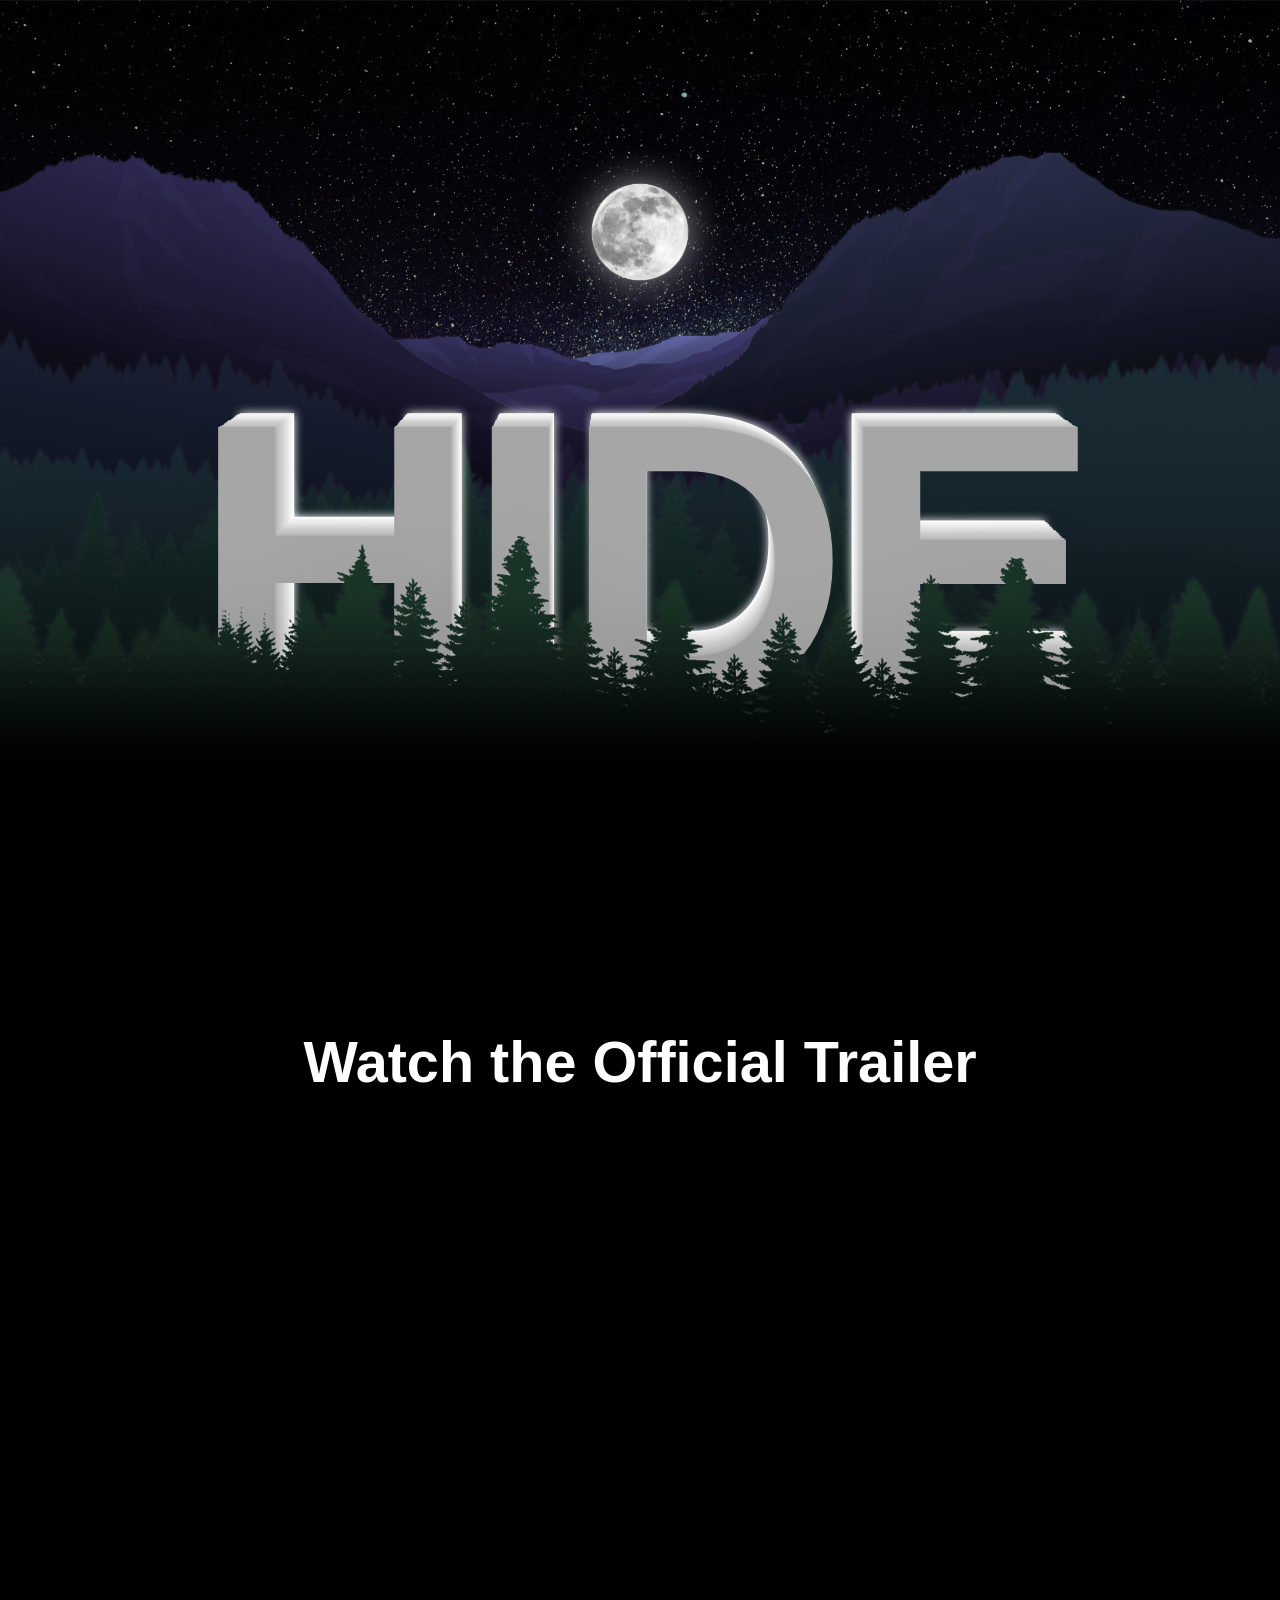
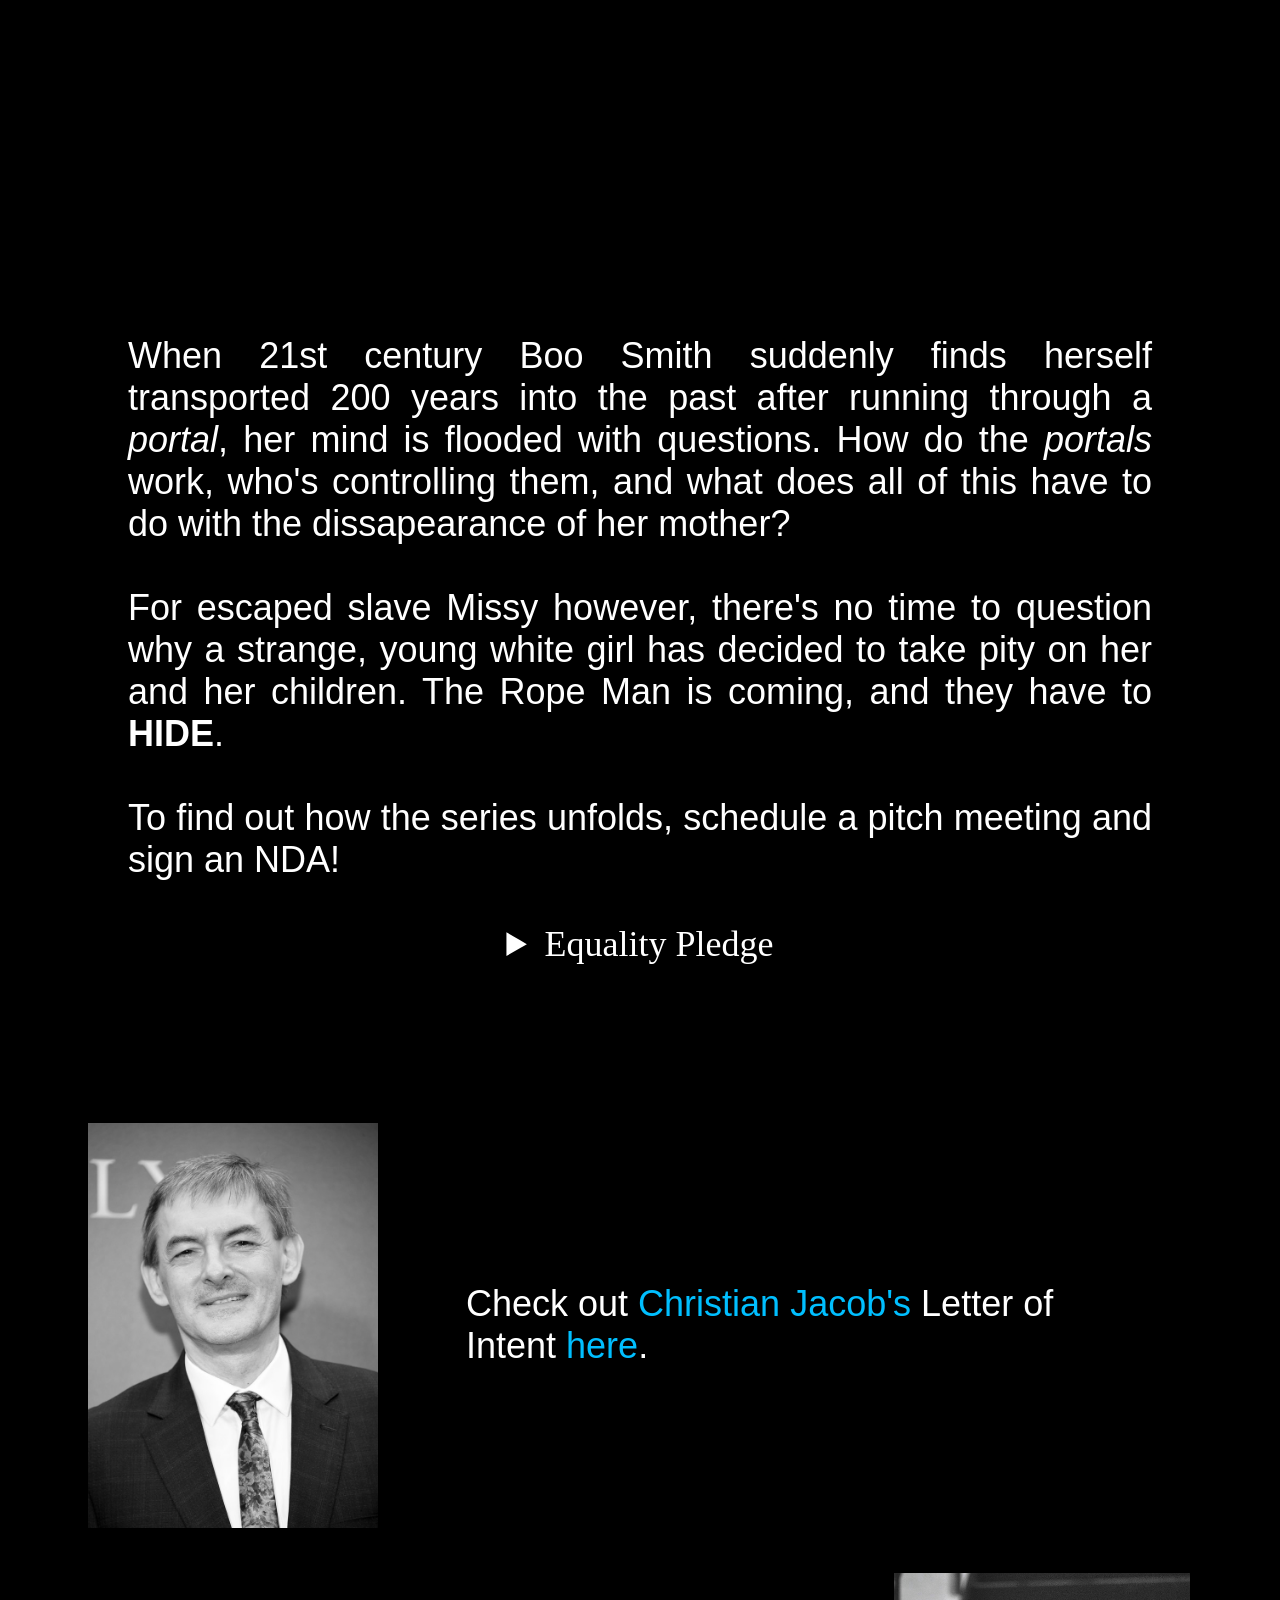
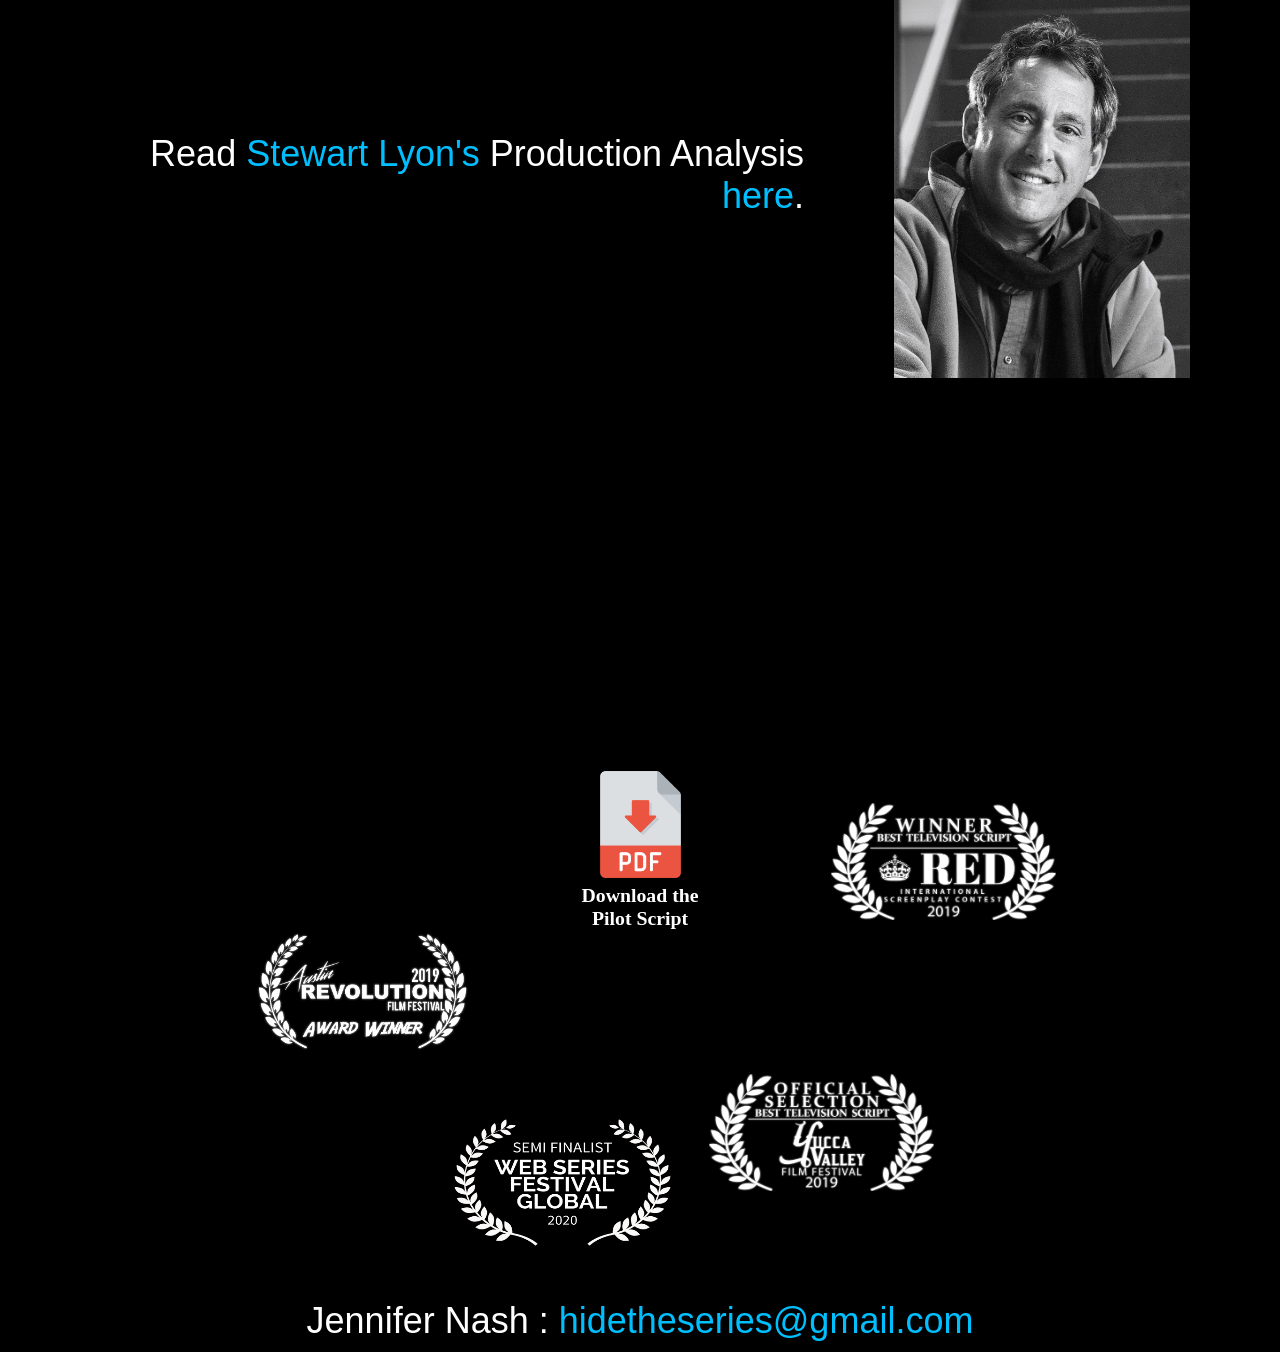
==== index.html @ 85e0ae42 "idk" ====
<!DOCTYPE html>


<html lang="en">

<head>

<title>HIDE the Series</title>


<meta charset="utf-8">
<meta name="description" content="A girl must travel through time and space in order to save the human race.">
<meta name="author" content="August Hartwell">

<link rel="icon" href="favicon.ico" id="favicon"/>

<link rel="stylesheet" href="hide.css">
<script src="hide.js"></script>

</head>

<body>
	<div class="full" id="sky">
		<div id="landscape">
			<div onload="bluesky()"class="parallax" id="m_sky" data-speed="100" style="transform: translateY(0px)"></div>
			<div class="parallax" id="moon" data-speed="99.3" style="transform: translateY(0px)"></div>
			<div class="parallax" id="mountain5" data-speed="98.7" style="transform: translateY(0px)"></div>
			<div class="parallax" id="mountain4" data-speed="97.2" style="transform: translateY(0px)"></div>
			<div class="parallax" id="mountain3" data-speed="94.1" style="transform: translateY(0px)"></div>
			<div class="parallax" id="mountain2" data-speed="88.9" style="transform: translateY(0px)"></div>
			<div class="parallax" id="mountain1" data-speed="81.3" style="transform: translateY(0px)"></div>
			<div class="parallax" id="trees5" data-speed="71.1" style="transform: translateY(0px)"></div>
			<div class="parallax" id="trees4" data-speed="58" style="transform: translateY(0px)"></div>
			<div class="parallax" id="trees3" data-speed="41.8" style="transform: translateY(0px)"></div>
			<div class="parallax" id="trees2" data-speed="23" style="transform: translateY(0px)"></div>
			<h1 class="parallax"  id="title16" data-speed="16" style="transform: translateY(0px)">HIDE</h1>
			<h1 class="parallax"  id="title15" data-speed="15" style="transform: translateY(0px)">HIDE</h1>
			<h1 class="parallax"  id="title14" data-speed="14" style="transform: translateY(0px)">HIDE</h1>
			<h1 class="parallax"  id="title13" data-speed="13" style="transform: translateY(0px)">HIDE</h1>
			<h1 class="parallax"  id="title12" data-speed="12" style="transform: translateY(0px)">HIDE</h1>
			<h1 class="parallax"  id="title11" data-speed="11" style="transform: translateY(0px)">HIDE</h1>
			<h1 class="parallax"  id="title10" data-speed="10" style="transform: translateY(0px)">HIDE</h1>
			<h1 class="parallax"  id="title9" data-speed="9" style="transform: translateY(0px)">HIDE</h1>
			<h1 class="parallax"  id="title8" data-speed="8" style="transform: translateY(0px)">HIDE</h1>
			<h1 class="parallax"  id="title7" data-speed="7" style="transform: translateY(0px)">HIDE</h1>
			<h1 class="parallax"  id="title6" data-speed="6" style="transform: translateY(0px)">HIDE</h1>
			<h1 class="parallax"  id="title5" data-speed="5" style="transform: translateY(0px)">HIDE</h1>
			<h1 class="parallax"  id="title4" data-speed="4" style="transform: translateY(0px)">HIDE</h1>
			<h1 class="parallax"  id="title3" data-speed="3" style="transform: translateY(0px)">HIDE</h1>
			<h1 class="parallax"  id="title2" data-speed="2" style="transform: translateY(0px)">HIDE</h1>
			<h1 class="parallax"  id="title1" data-speed="1" style="transform: translateY(0px)">HIDE</h1>
			<div class="parallax" id="trees1" data-speed="0"></div>
		</div>
		<div class="padding" id="black"></div>
	</div>
	<div id="dirt">
		<div class="full">
			<h6 style="color: white; font-family: sans-serif">Watch the Official Trailer</h6>
			<iframe src="https://www.youtube.com/embed/AX1C_pCdBEM?rel=0&amp;modestbranding=1" frameborder="0" allowfullscreen></iframe>
		</div>
		<div class="full">
			<p>
			When 21st century Boo Smith suddenly finds herself transported
			200 years into the past after running through a <i>portal</i>,
			her mind is flooded with questions. How do the <i>portals</i>
			work, who's controlling them, and what does all of this have 
			to do with the dissapearance of her mother?<br><br>
			For escaped slave Missy however, there's no time to question 
			why a strange, young white girl has decided to take pity on her 
			and her children. The Rope Man is coming, and they have 
			to <strong>HIDE</strong>.<br><br>
			To find out how the series unfolds, schedule a pitch meeting 
			and sign an NDA!<br><br>
			<details>
				<summary>Equality Pledge</summary>
				<p style="padding-top: 5px">HIDE, the Series has been written to celebrate a diverse 
				cast that will always be at least half female, just like the 
				real world!
				</p>
			</details>
			</p>
		</div>
		<div class="full">
			<div class="fame">
				<img class="head" src="Heads/chris.jpg">
				<p style="flex-grow: 2;text-align: left;padding-left: 0%;">Check out 
					<a href="https://www.imdb.com/name/nm1770696/" target="_blank">Christian Jacob's</a> 
					Letter of Intent <a href="Documents/CHRISTIAN_JACOB_Letter_of_Intent.pdf" target="_blank">here</a>.
				</p>
			</div>
			<div class="fame" id="stew">
				<p style="flex-grow: 2;text-align: right;padding-right: 0%;">Read 
					<a href="https://www.imdb.com/name/nm0529175/" target="_blank">Stewart Lyon's</a> 
					Production Analysis <a href="Documents/Production_Analysis.pdf" target="_blank">here</a>.
				</p>
				<img class="head" src="Heads/stew.jpg">
			</div>
		</div>
		<div class="full">
			<div id="square_animation">
				<a href="Documents/HIDE_ep1.pdf" download class="download">
					<img id="pdf" src="pdf-download-logo.png">
				</a>
				<h5>Download the<br>Pilot Script</h5>
			</div>
		</div>
		<p style="text-align: center;padding-bottom: 10px">Jennifer Nash : <a href="mailto:hidetheseries@gmail.com" target="_blank">hidetheseries@gmail.com</a></p>
	</div>
</body>

</html>
---- hide.css ----
* {
	box-sizing: border-box; 
	margin: 0px;
	overflow-x: hidden;
 }
 
 body {
	 background-color: black;
 }
 
 .full {
	 height: 100vh;
	 width: 100vw;
	 margin: 0px;
	 overflow-y: hidden;
	 display: flex;
	 flex-direction: column;
	 align-items: center;
	 justify-content: center;
	 align-content: center;
 }
 
 #sky {
	 background-image: url("Night Sky Landscape/sky.jpg");
	 background-position: center;
	 background-size: cover;
	 overflow-y: hidden;
	 background-attachment: fixed;
 }
 
 #m_sky {
	 background-image: url("Night Sky Landscape/m_sky.jpg");
	 height: 100%;
	 background-size: cover;
	 top: 0px;
	 background-position: center;
 }
 
 #landscape {
	 width: 100%;
	 height: calc(50vh + 28.125vw);
	 overflow-y: hidden;
	 position: relative;
 }
 h1 {
	 text-align: center;
	 font-family: Arial, Helvetica, sans-serif;
	 font-weight: bold;
	 letter-spacing: -1vw;
 }
 #title1 {
	 color: hsl(0, 0%, 65%);
	 font-size: 31vw;
	 top: calc(50vh - 9vw);
 }
 #title2 {
	 color: hsl(0, 0%, 72%);
	 font-size: 30.9vw;
	 top: calc(50vh - 9.05vw);
 }
 #title3 {
	 color: hsl(0, 0%, 74%);
	 font-size: 30.8vw;
	 top: calc(50vh - 9.1vw);
 }
 #title4 {
	 color: hsl(0, 0%, 76%);
	 font-size: 30.7vw;
	 top: calc(50vh - 9.15vw);
 }
 #title5 {
	 color: hsl(0, 0%, 78%);
	 font-size: 30.6vw;
	 top: calc(50vh - 9.2vw);
 }
 #title6 {
	 color: hsl(0, 0%, 80%);
	 font-size: 30.5vw;
	 top: calc(50vh - 9.25vw);
 }
 #title7 {
	 color: hsl(0, 0%, 82%);
	 font-size: 30.4vw;
	 top: calc(50vh - 9.3vw);
 }
 #title8 {
	 color: hsl(0, 0%, 84%);
	 font-size: 30.3vw;
	 top: calc(50vh - 9.35vw);
 }
 #title9 {
	 color: hsl(0, 0%, 86%);
	 font-size: 30.2vw;
	 top: calc(50vh - 9.4vw);
 }
 #title10 {
	 color: hsl(0, 0%, 88%);
	 font-size: 30.1vw;
	 top: calc(50vh - 9.45vw);
 }
 #title11 {
	 color: hsl(0, 0%, 90%);
	 font-size: 30vw;
	 top: calc(50vh - 9.5vw)
 }
 #title12 {
	 color: hsl(0, 0%, 92%);
	 font-size: 29.9vw;
	 top: calc(50vh - 9.55vw);
 }
 #title13 {
	 color: hsl(0, 0%, 94%);
	 font-size: 29.8vw;
	 top: calc(50vh - 9.6vw);
 }
 #title14 {
	 color: hsl(0, 0%, 96%);
	 font-size: 29.7vw;
	 top: calc(50vh - 9.65vw);
 }
 #title15 {
	 color: hsl(0, 0%, 98%);
	 font-size: 29.6vw;
	 top: calc(50vh - 9.7vw);
 }
 #title16 {
	 color: hsl(0, 0%, 100%);
	 font-size: 29.5vw;
	 top: calc(50vh - 9.75vw);
	 text-shadow: 0px 0px 10px white;
 }
.padding{
	 width: 100%;
	 height: calc(50vh - 28.125vw);
 }
 
 #black {
	 background-color: black;
 }
 
 .parallax {
	 width: 100%;
	 height: 56.25vw;
	 background-size: contain;
	 background-position: bottom center;
	 position: absolute;
	 top: calc(50vh - 24.5vw);
	 background-repeat: no-repeat;
 }
 #trees5 {
	 background-image: url("Night Sky Landscape/trees5.png");
 }
 #trees4 {
	 background-image: url("Night Sky Landscape/trees4.png");
 }
 #trees3 {
	 background-image: url("Night Sky Landscape/trees3.png");
 }
 #trees2 {
	 background-image: url("Night Sky Landscape/trees2.png");
 }
 #trees1 {
	 background-image: url("Night Sky Landscape/trees1.png");
 }
 #mountain5 {
	 background-image: url("Night Sky Landscape/mountain5.png");
 }
 #mountain4 {
	 background-image: url("Night Sky Landscape/mountain4.png");
 }
 #mountain3 {
	 background-image: url("Night Sky Landscape/mountain3.png");
 }
 #mountain2 {
	 background-image: url("Night Sky Landscape/mountain2.png");
 }
 #mountain1 {
	 background-image: url("Night Sky Landscape/mountain1.png");
 }
 #moon {
	 background-image: url("Night Sky Landscape/moon.png");
	 background-position: top center;
	 width: 100vw;
	 height: 15vw;
 }
 
 @media only screen and (min-aspect-ratio: 16/9) {
	iframe {
		width: 142.2vh;
		height: 80vh;
	}
	h6 {
		font-size: 8vh;
	}
 }
 @media only screen and (max-aspect-ratio: 16/9) {
	iframe {
		width: 80vw;
		height: 45vw;
	}
	h6 {
		font-size: 4.5vw;
	}
 }
 
 .fame {
	height: 50%;
	width: 100%;
	display: flex;
	align-items: center;
 }
 
 #chris {
	
 }
 
 #stew {
	justify-content: flex-end; 
 }
 
 .head {
	height: 90%;
	width: 40%;
	object-fit: contain;
	padding-left: 5%;
	padding-right: 5%;
	border-style: offset;
	border-width: thick;
 }
 
 
 #square_animation {
	display: flex;
	justify-content: center;
	align-items: center;
	flex-direction: column;
	background-image: url("Laurels/austin_white.png"), url("Laurels/filmmatic_white.png"), url("Laurels/newMedia_white.png"),url("Laurels/prisma_white.png"),url("Laurels/redComp_white.png"),url("Laurels/yucca_white.png"),url("Laurels/global_white.png");
	background-repeat: no-repeat,no-repeat,no-repeat,no-repeat,no-repeat,no-repeat,no-repeat;
	background-size: 25% 15%,25% 16.5%,25% 12.5%,25% 23%,25% 13%,25% 13%,25% 15%;
	background-position: 50% 5%, 85.18% 21.94%, 93.87% 60.01%, 69.53% 90.54%, 30.48% 90.54%, 6.13% 60.01%, 14.82% 21.94%;
 }
 
 .download {
	display: flex;
	justify-content: center;
	align-items: center;
 }
 
 #pdf {
	 height: 100%;
	 width: 100%;
	 object-fit: contain;
 }
 
 p {
	padding-left: 10%;
	padding-right: 10%;
	text-align: justify;
	color: white;
	font-family: sans-serif;
 }
 
 @media only screen and (orientation: landscape) {
	 p, summary {
		 font-size: 4vh;
	 }
	 .download {
		 width: 9vh;
		 height: 12vh;
	 }
	 h5 {
		 font-size: 2.2vh;
	 }
	 #square_animation {
		 width: 100vh;
		 height: 100vh;
	 }
 }
 
 @media only screen and (orientation: portrait) {
	 p, summary {
		 font-size: 4vw;
	 }
	 .download {
		 width: 9vw;
		 height: 12vw;
	 }
	 h5 {
		 font-size: 2.2vw;
	 }
	 #square_animation {
		 width: 100vw;
		 height: 100vw;
	 }
 }
 h5 {
	 color: white;
	 text-align: center;
	 padding-top: 5px;
 }
 
 summary {
	 text-align: center;
	 color: white;
	 outline: none;
 }
 a {
	 text-decoration: none;
 }
 a:link {
	 color: deepskyblue;
 }
 a:visited {
	 color: dodgerblue;
 }
 a:hover {
	 color: lightbluesky;
	 text-shadow: 0px 0px 3px snow;
 }
 a:active {
	 color: blue;
	 text-shadow: 0px 0px 3px snow;
 }

 #dirt {
	background-image: linear-gradient(to bottom, rgba(0,0,0,1), rgba(0,0,0,0)), url("dirt_pattern.png");
	background-size: 100% 100%, 43vw 43vw;
 }
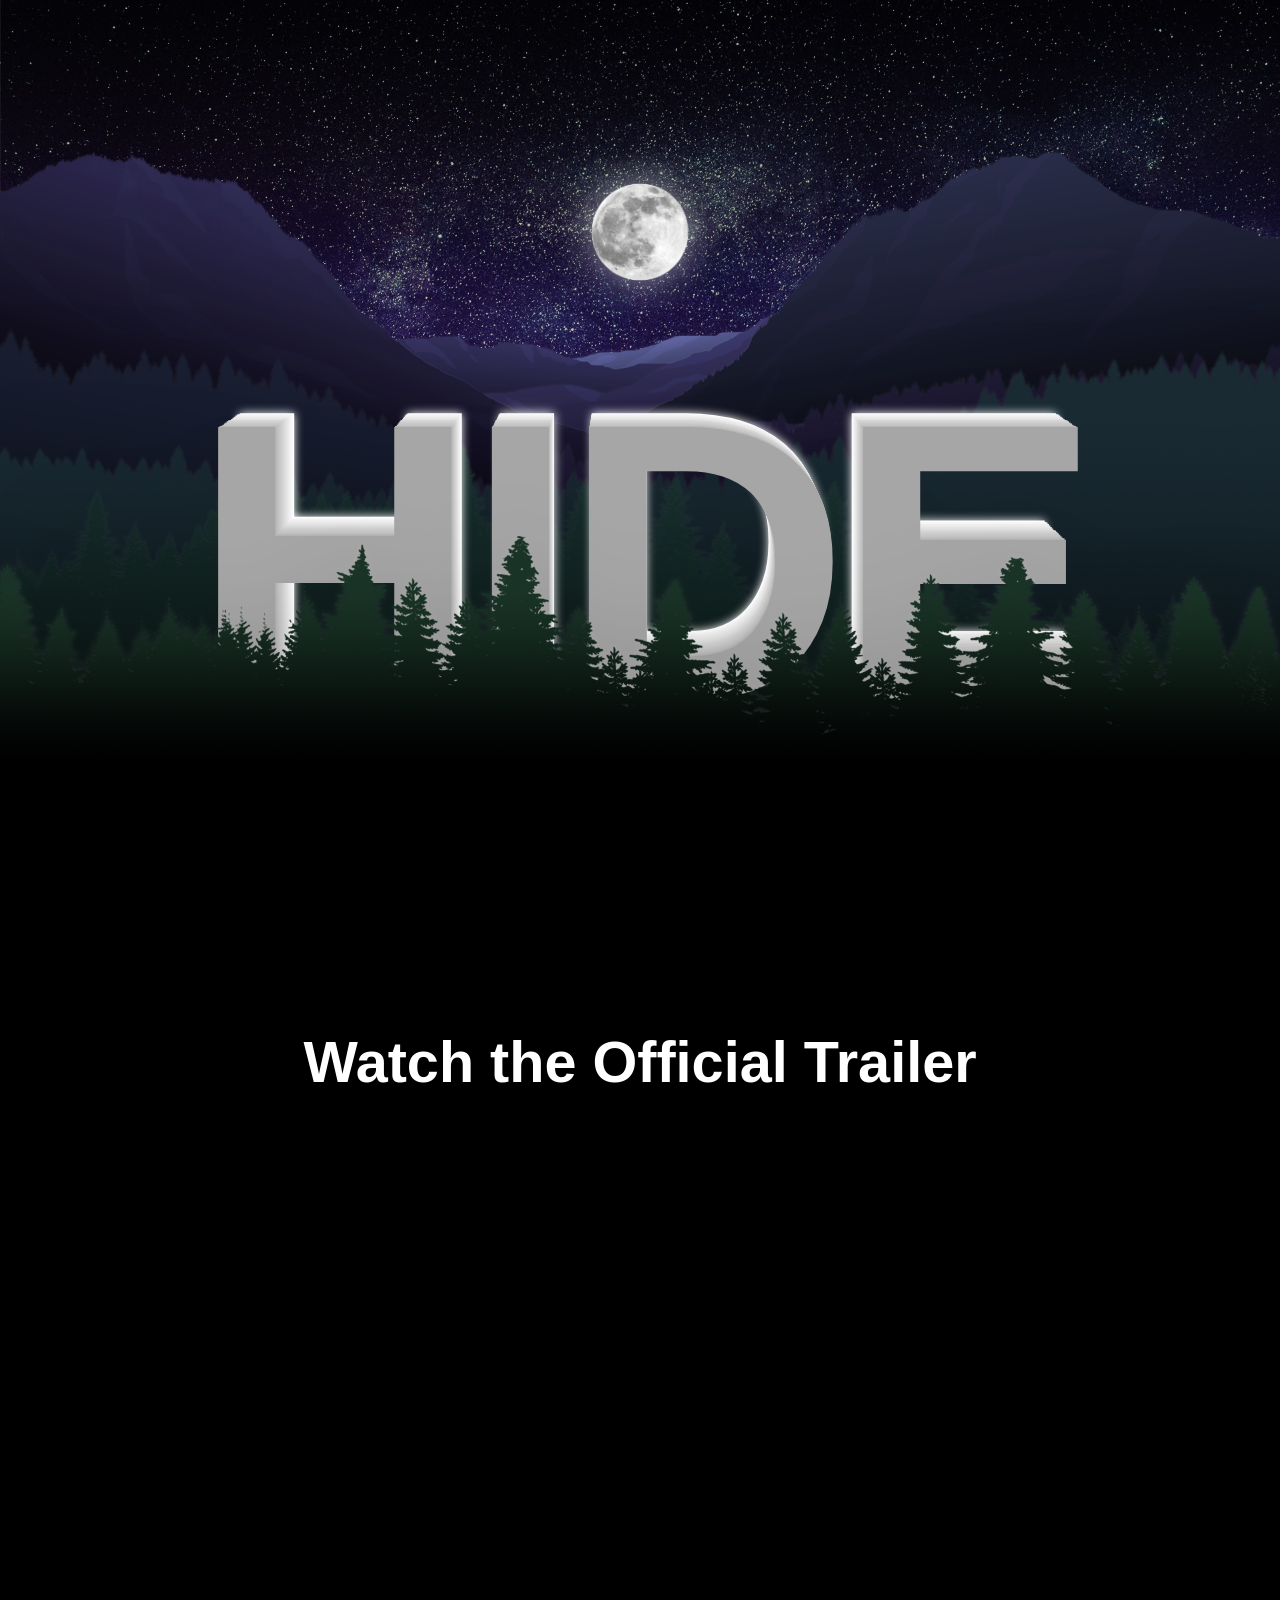
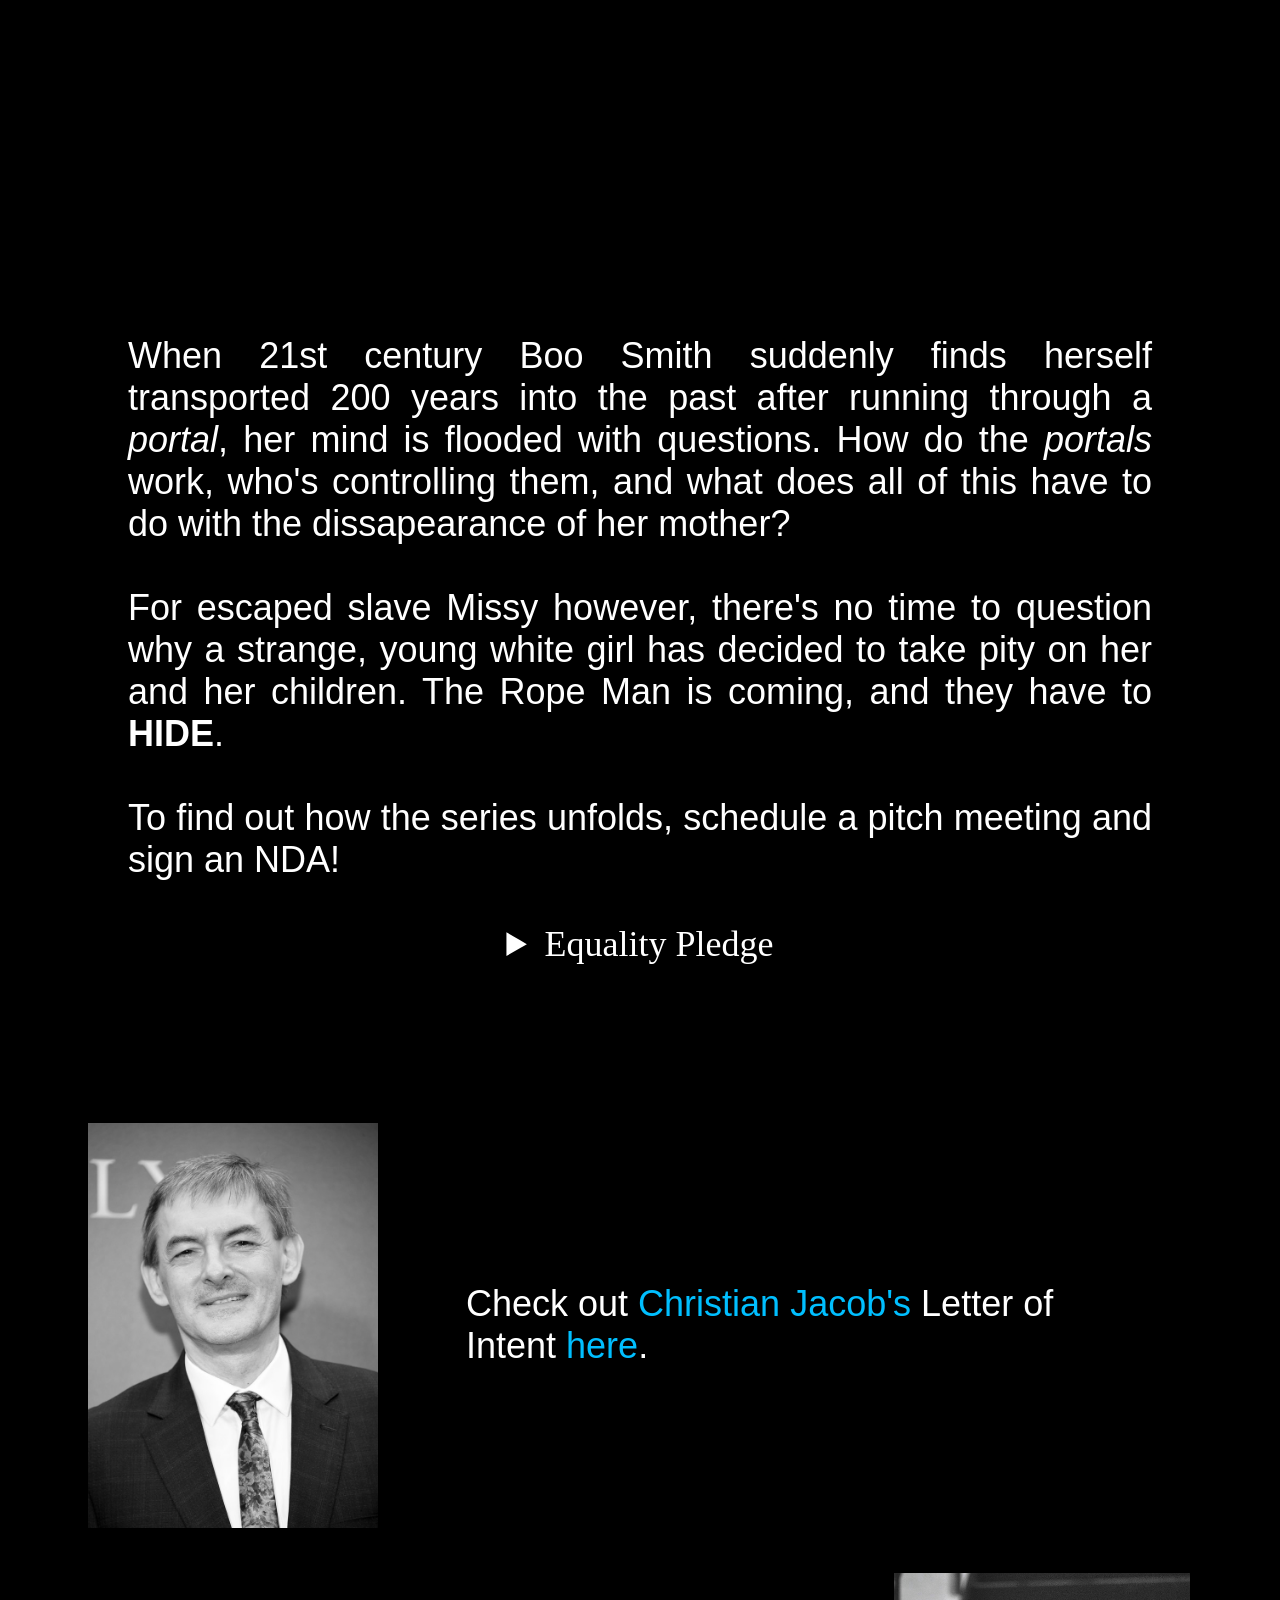
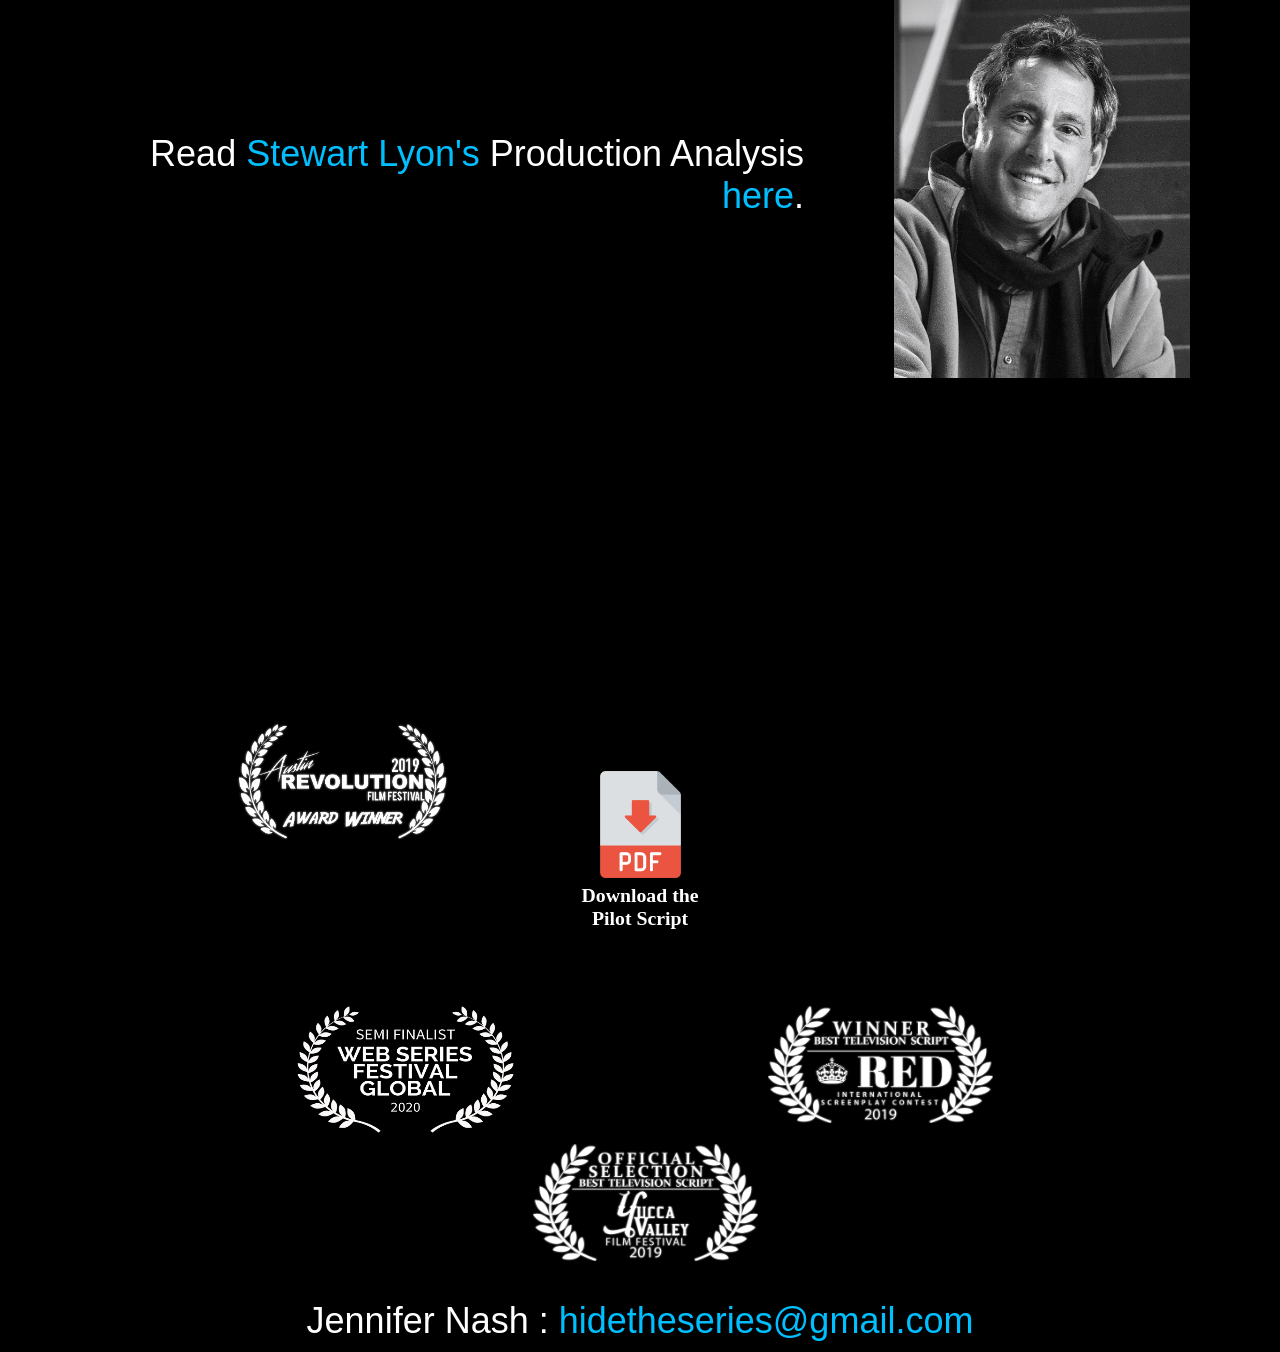
==== commit e9753be4: "final (99.99% positive) gave up on fixed background night sky entirely" ====
--- a/index.html
+++ b/index.html
@@ -20,9 +20,9 @@
 </head>
 
 <body>
-	<div class="full" id="sky">
+	<div class="full" style="background-color:black">
 		<div id="landscape">
-			<div onload="bluesky()"class="parallax" id="m_sky" data-speed="100" style="transform: translateY(0px)"></div>
+			<div class="parallax" id="sky" data-speed="100" style="transform: translateY(0px)"></div>
 			<div class="parallax" id="moon" data-speed="99.3" style="transform: translateY(0px)"></div>
 			<div class="parallax" id="mountain5" data-speed="98.7" style="transform: translateY(0px)"></div>
 			<div class="parallax" id="mountain4" data-speed="97.2" style="transform: translateY(0px)"></div>
--- a/hide.css
+++ b/hide.css
@@ -22,18 +22,10 @@
  
  #sky {
 	 background-image: url("Night Sky Landscape/sky.jpg");
-	 background-position: center;
-	 background-size: cover;
-	 overflow-y: hidden;
-	 background-attachment: fixed;
- }
- 
- #m_sky {
-	 background-image: url("Night Sky Landscape/m_sky.jpg");
 	 height: 100%;
 	 background-size: cover;
 	 top: 0px;
-	 background-position: center;
+	 background-position: center bottom;
  }
  
  #landscape {
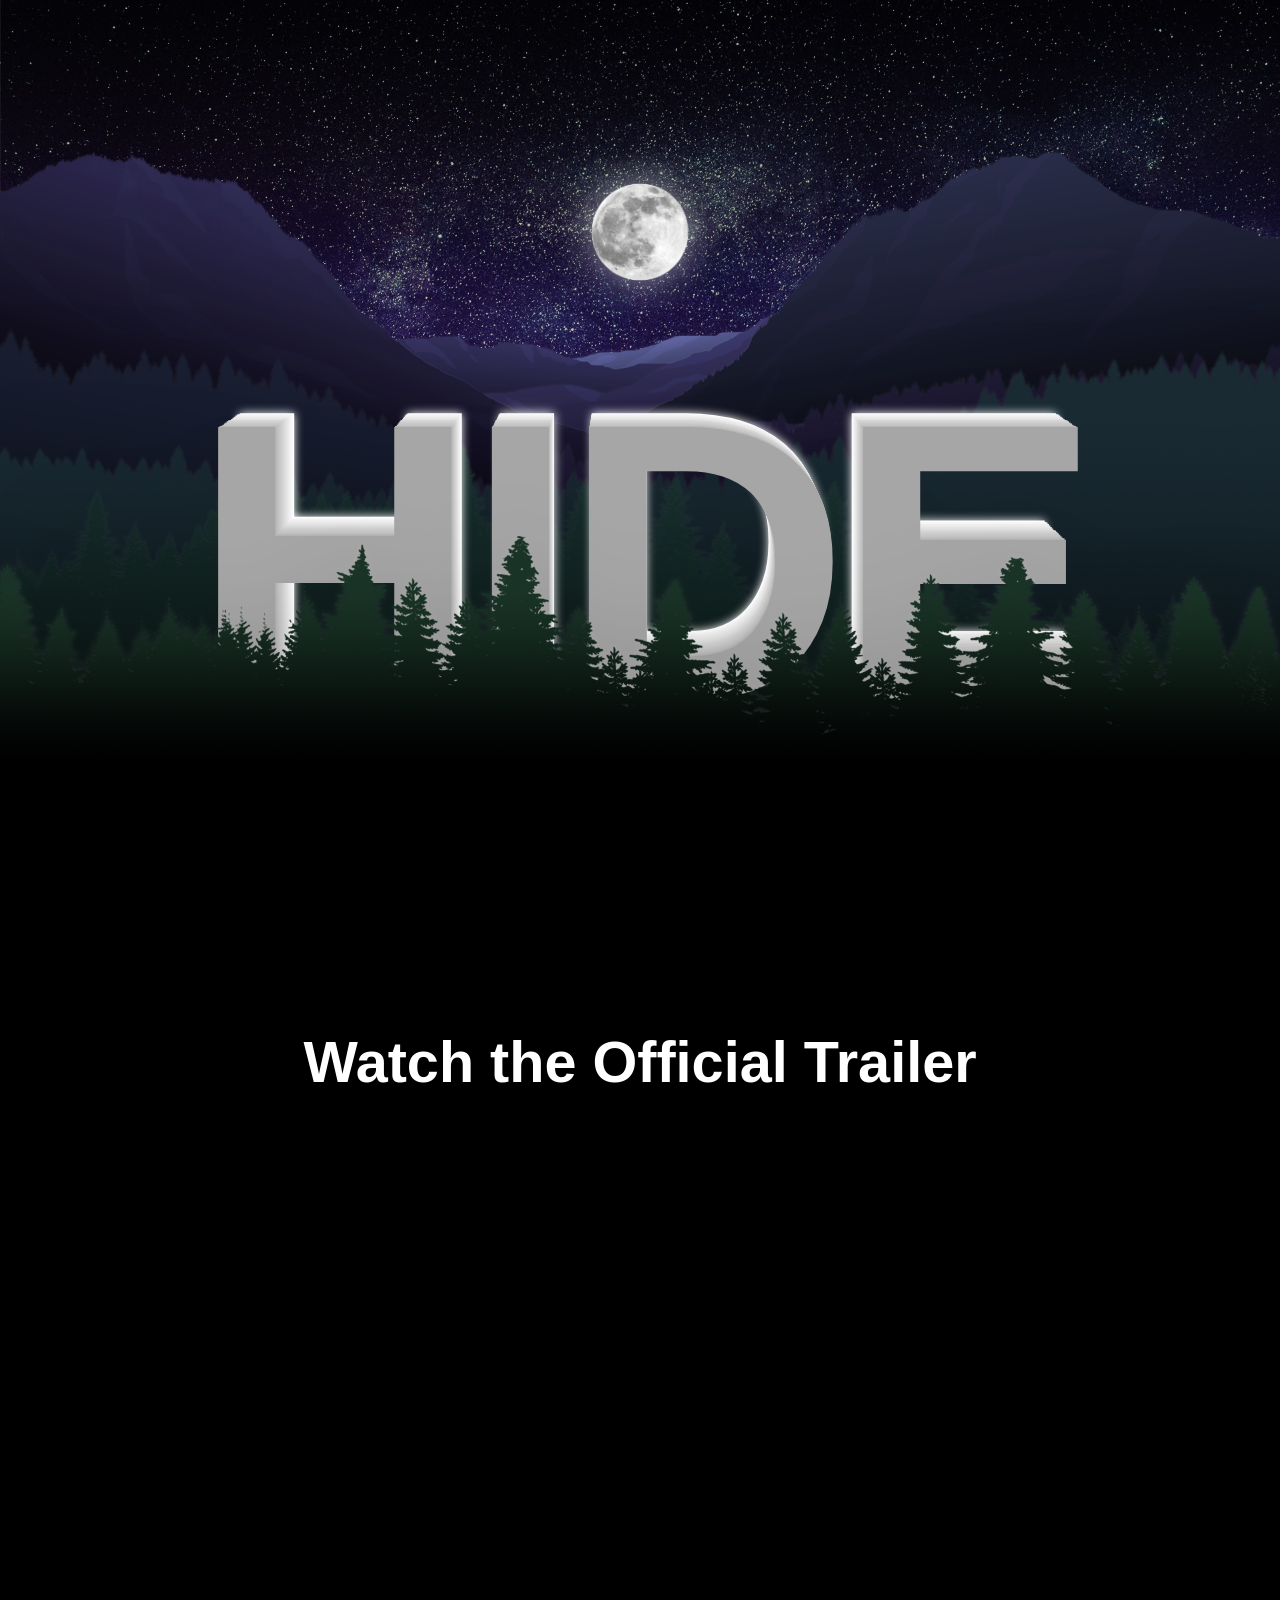
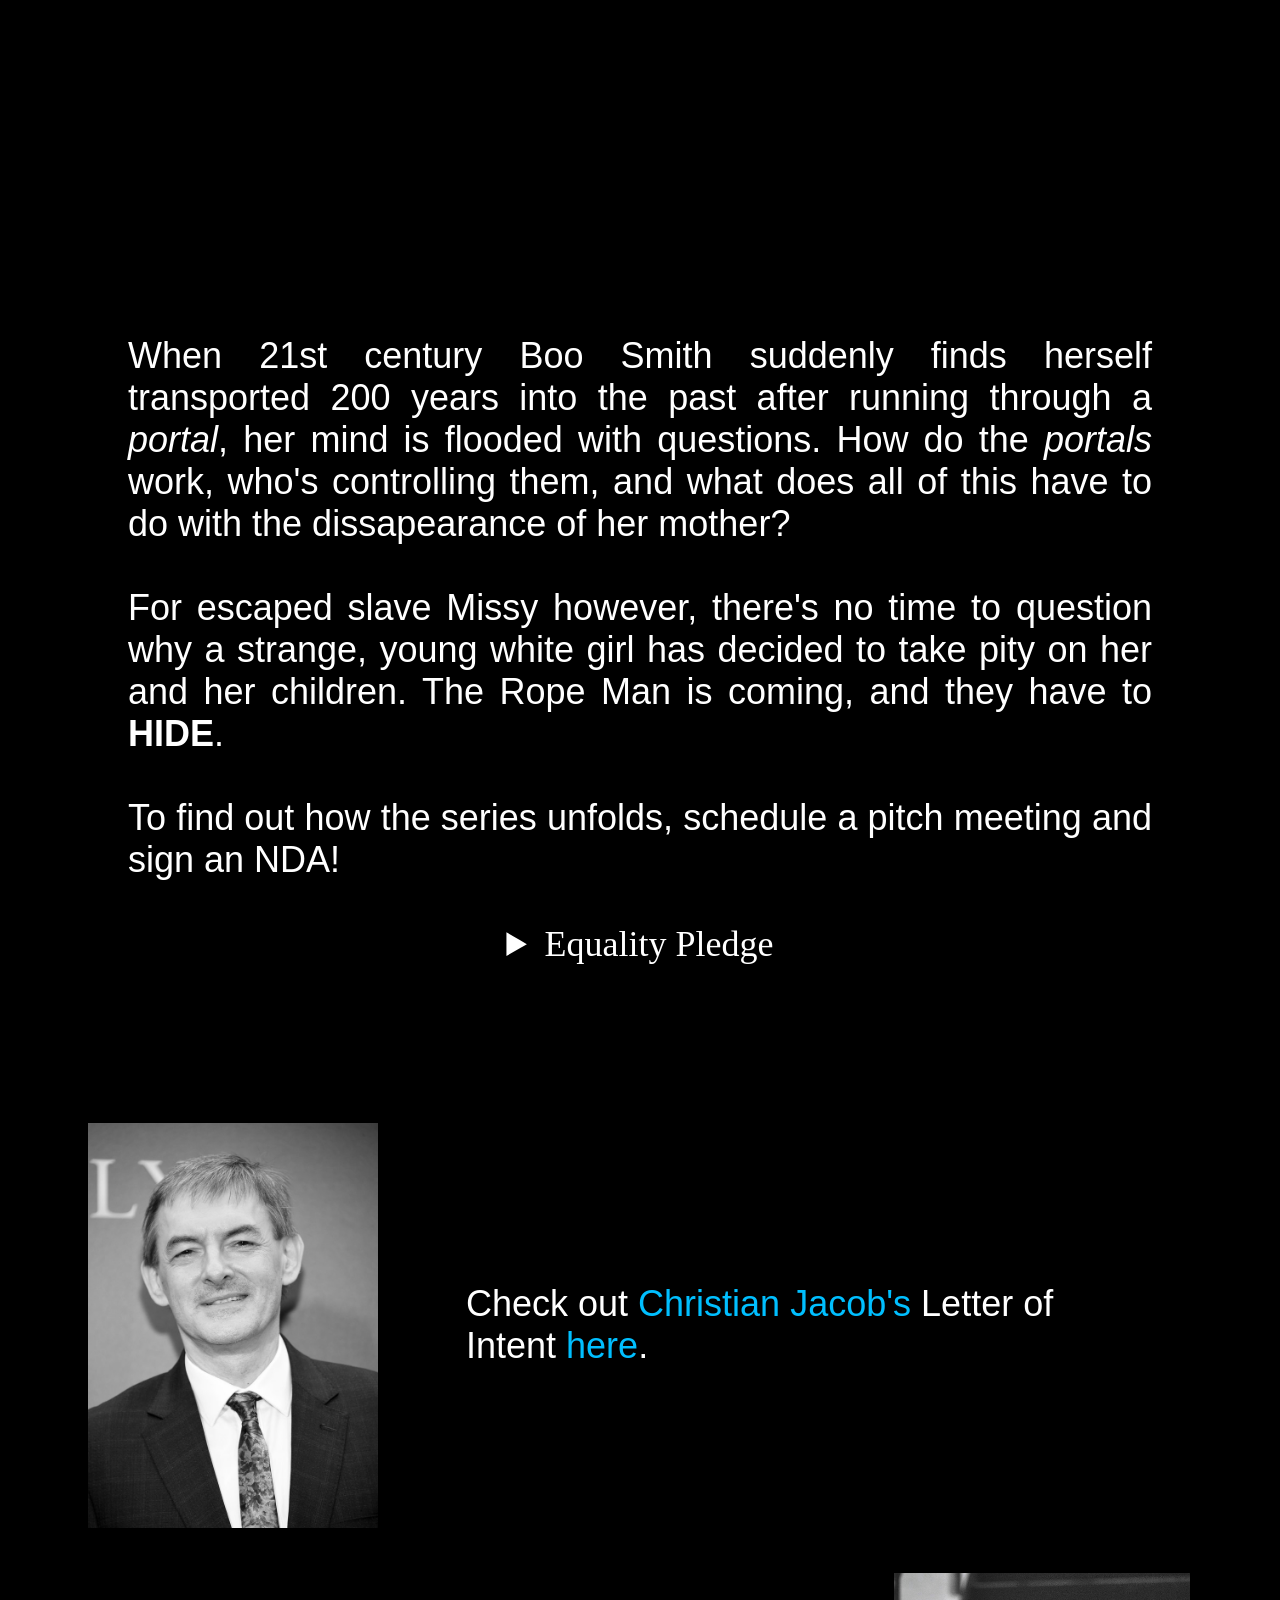
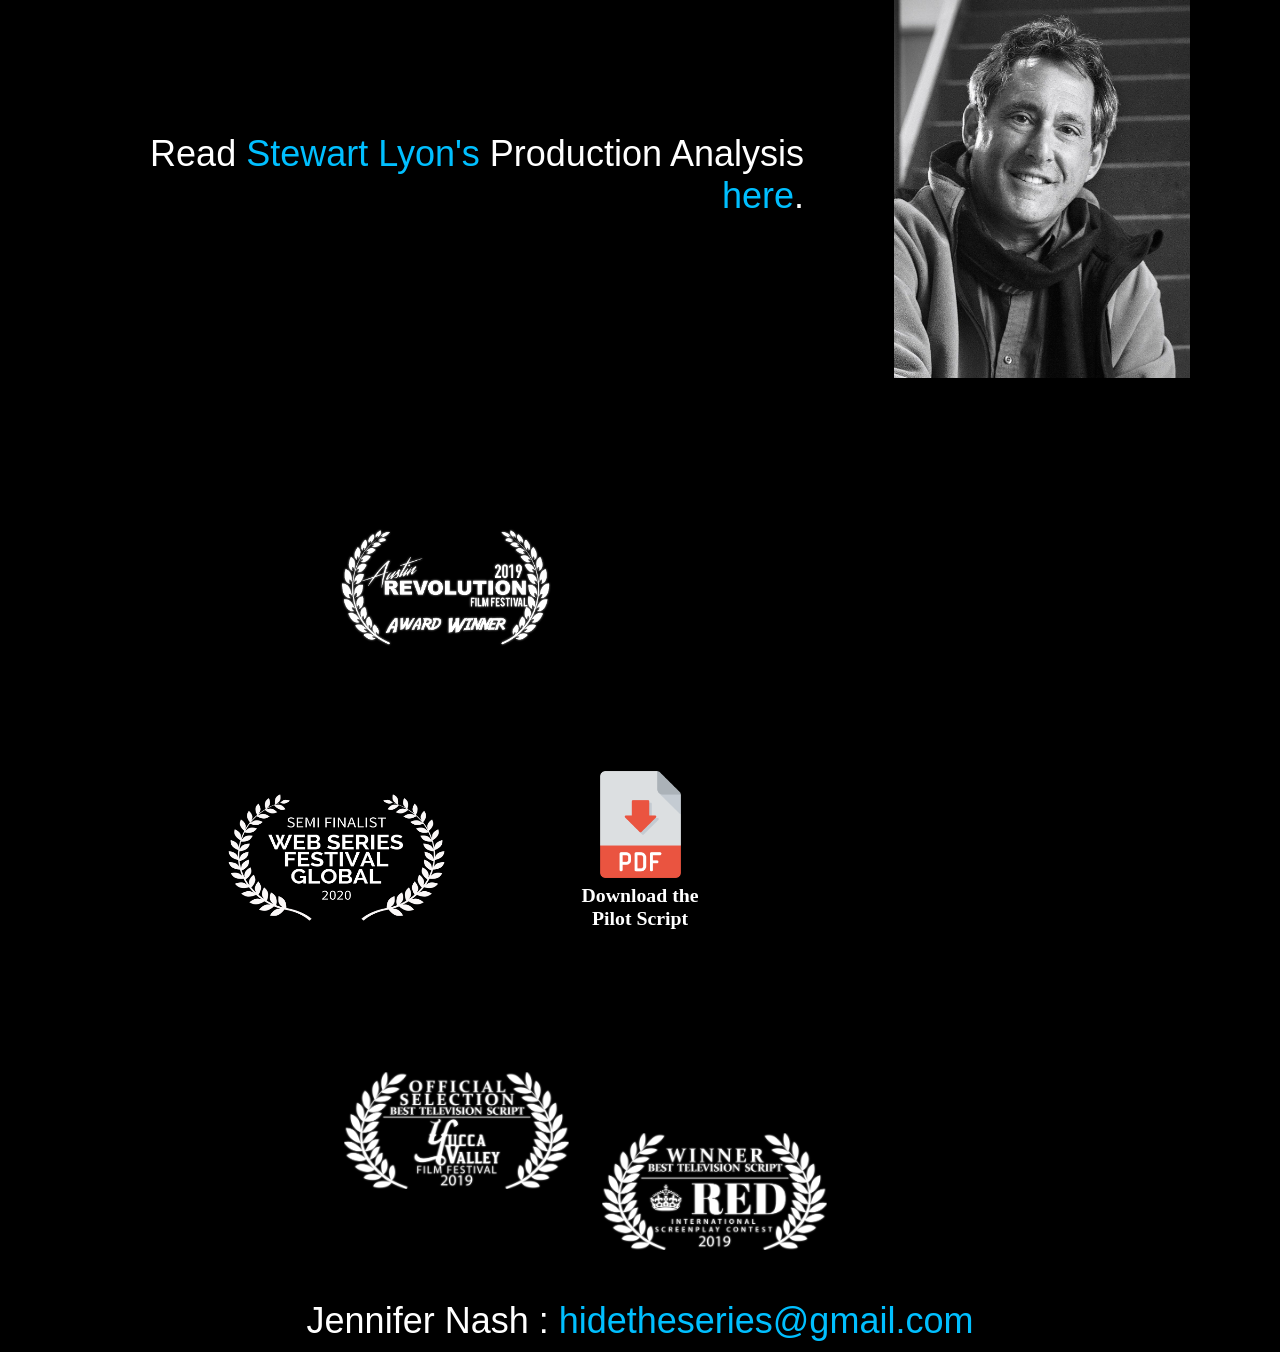
==== commit fa85887c: "Revert "Update index.html" This reverts commit 97236e427a64ce2cbb2cfdeffcb89700ec3fe17b." ====
--- a/index.html
+++ b/index.html
@@ -12,7 +12,7 @@
 <meta name="description" content="A girl must travel through time and space in order to save the human race.">
 <meta name="author" content="August Hartwell">
 
-<link rel="icon" href="favicon.ico" id="favicon"/>
+<link rel="icon" href="favicons/0.svg" id="favicon"/>
 
 <link rel="stylesheet" href="hide.css">
 <script src="hide.js"></script>
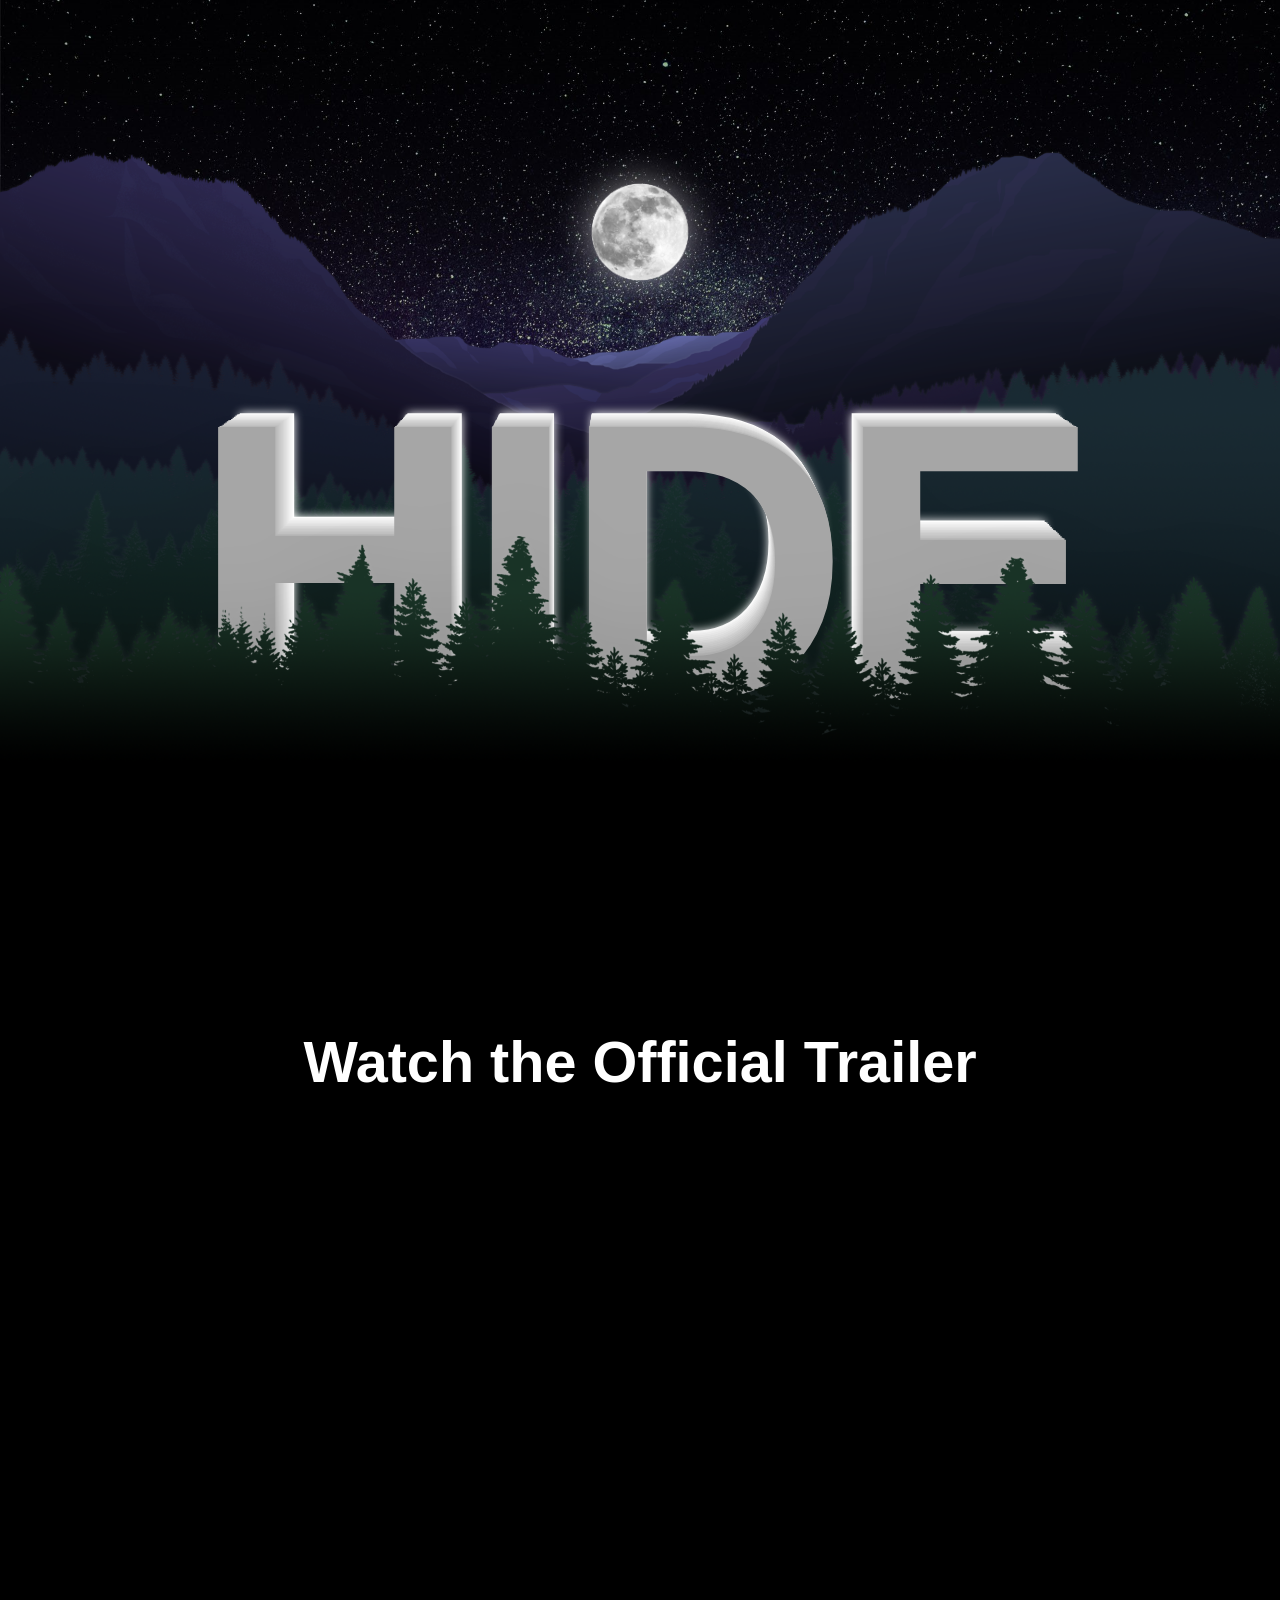
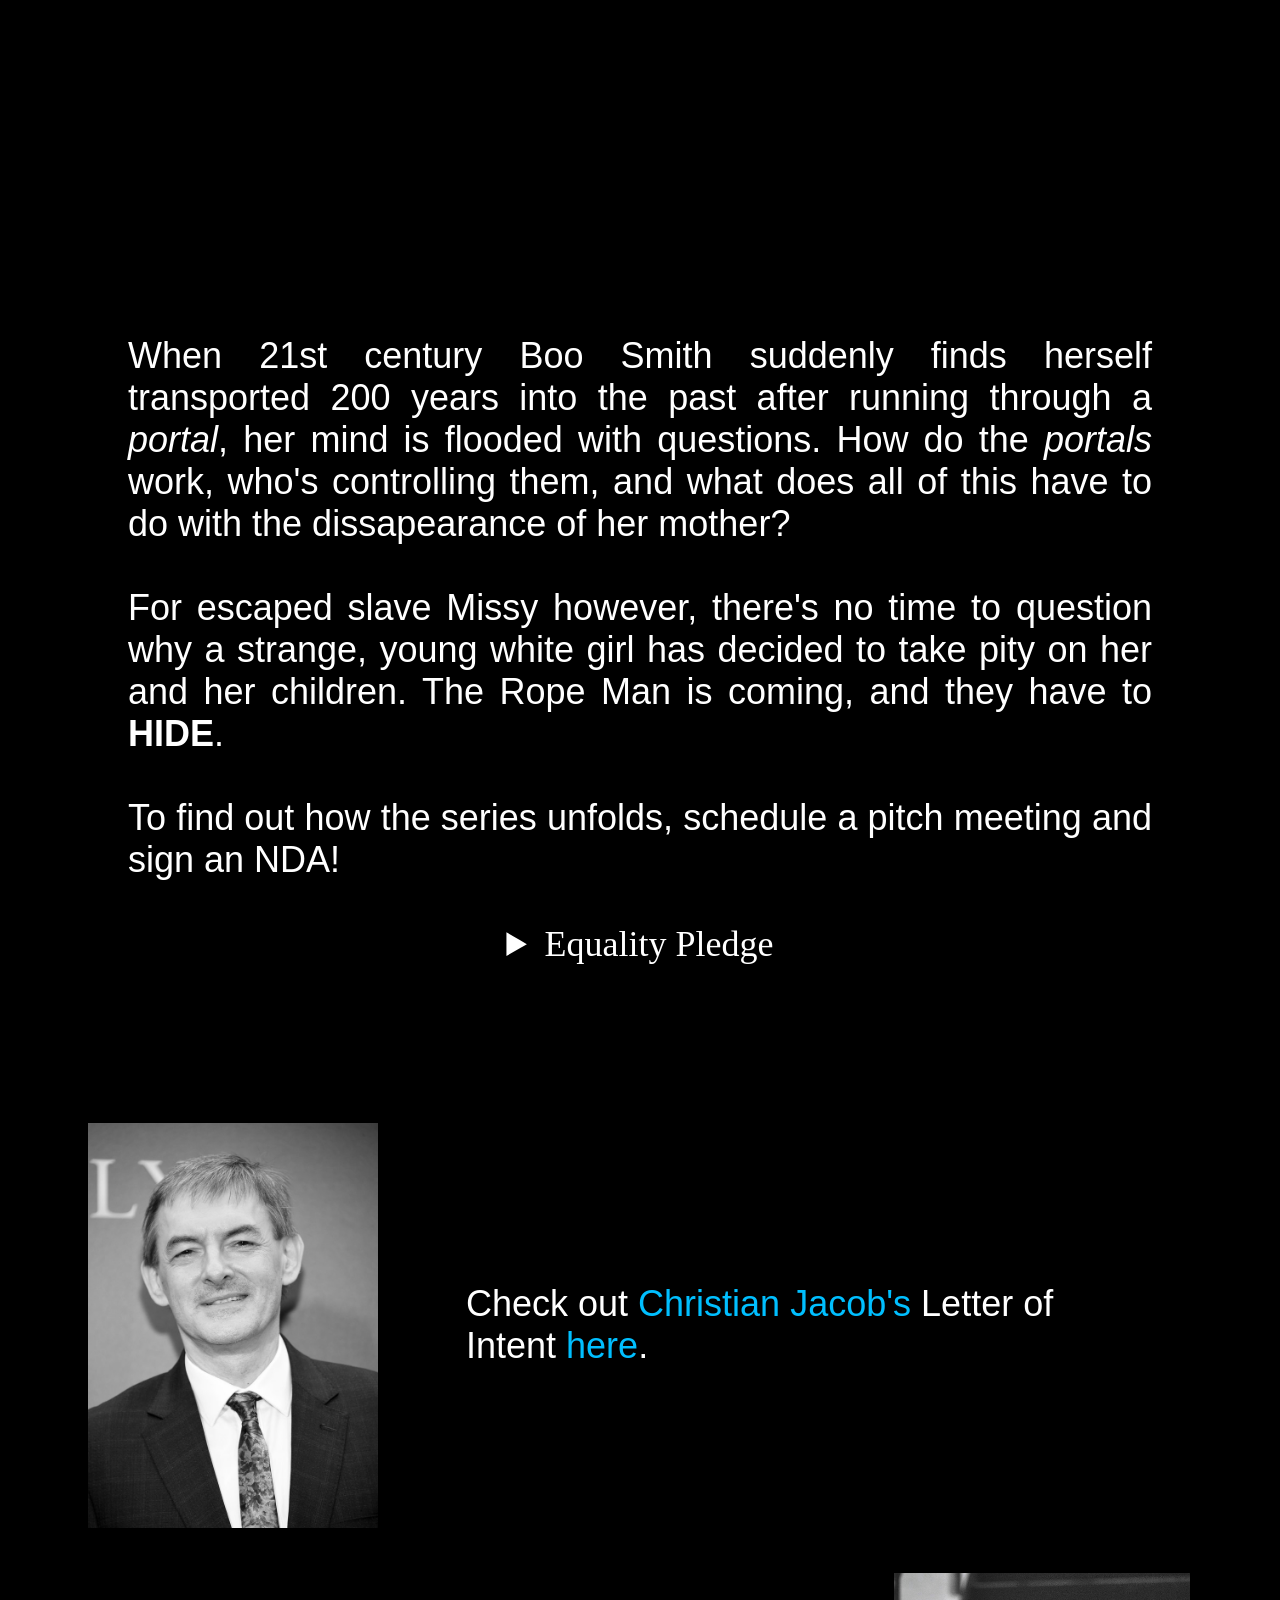
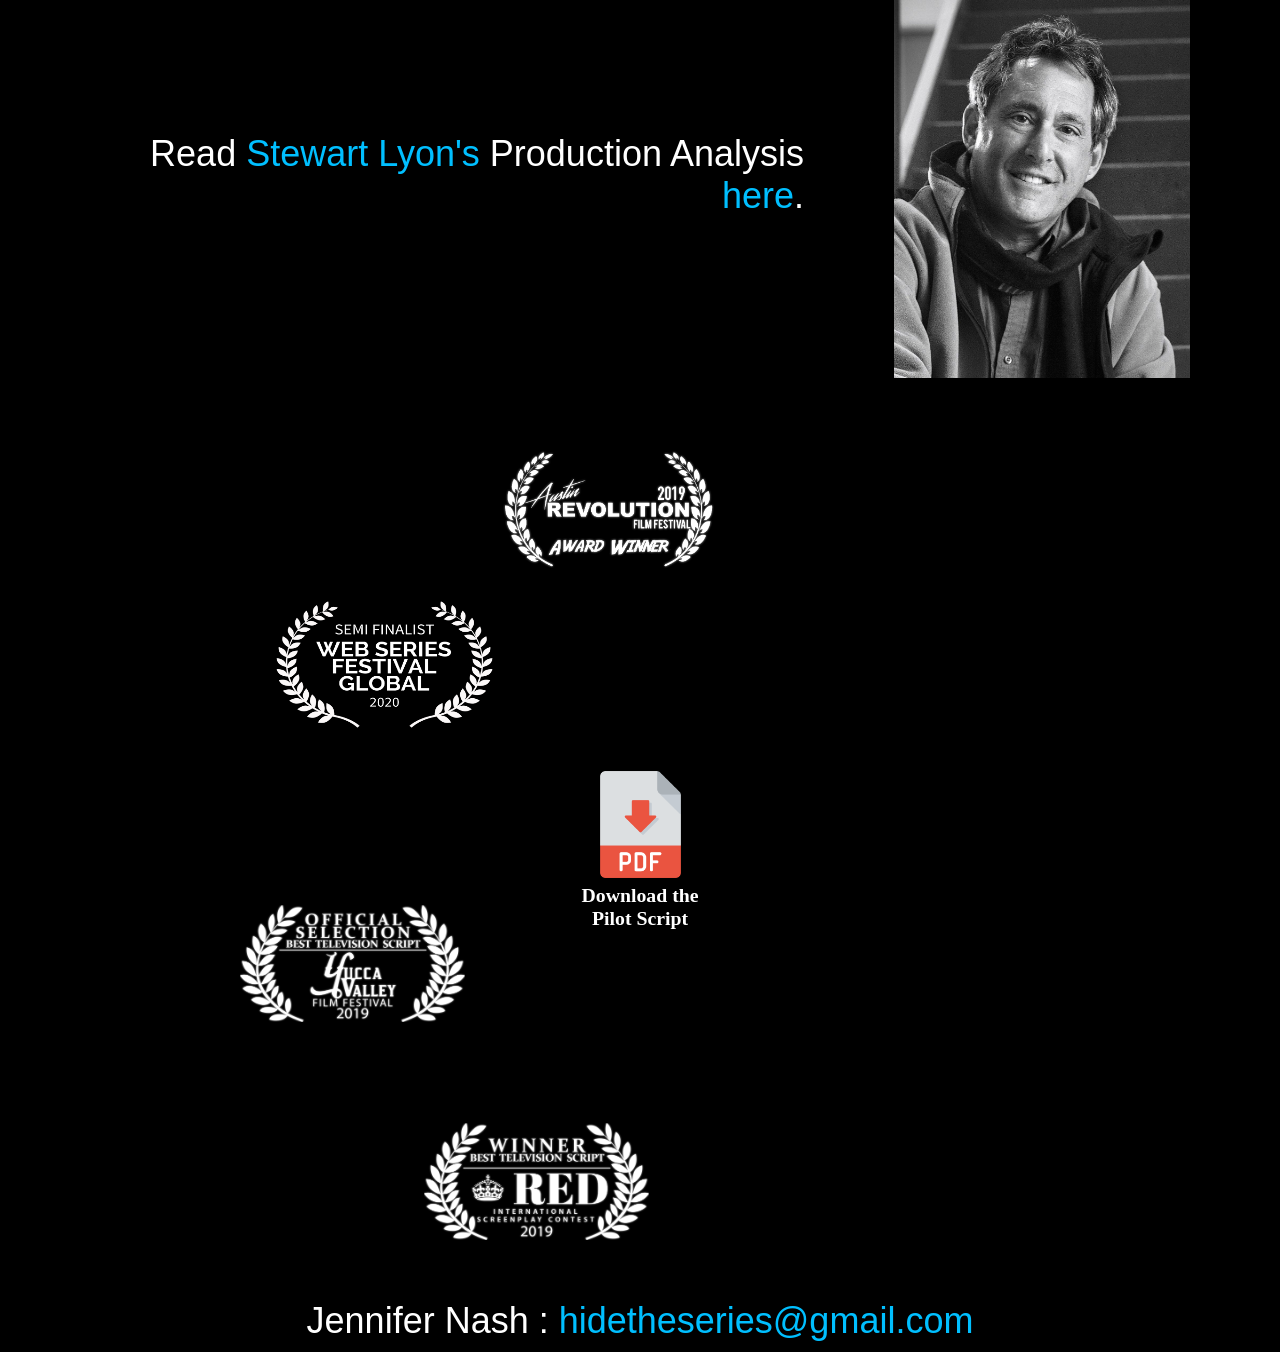
==== commit 6f82a176: "there's no place like home" ====
--- a/index.html
+++ b/index.html
@@ -20,9 +20,8 @@
 </head>
 
 <body>
-	<div class="full" style="background-color:black">
+	<div class="full" id="sky">
 		<div id="landscape">
-			<div class="parallax" id="sky" data-speed="100" style="transform: translateY(0px)"></div>
 			<div class="parallax" id="moon" data-speed="99.3" style="transform: translateY(0px)"></div>
 			<div class="parallax" id="mountain5" data-speed="98.7" style="transform: translateY(0px)"></div>
 			<div class="parallax" id="mountain4" data-speed="97.2" style="transform: translateY(0px)"></div>
--- a/hide.css
+++ b/hide.css
@@ -20,12 +20,12 @@
 	 align-content: center;
  }
  
- #sky {
+  #sky {
 	 background-image: url("Night Sky Landscape/sky.jpg");
-	 height: 100%;
+	 background-position: center;
 	 background-size: cover;
-	 top: 0px;
-	 background-position: center bottom;
+	 overflow-y: hidden;
+	 background-attachment: fixed;
  }
  
  #landscape {
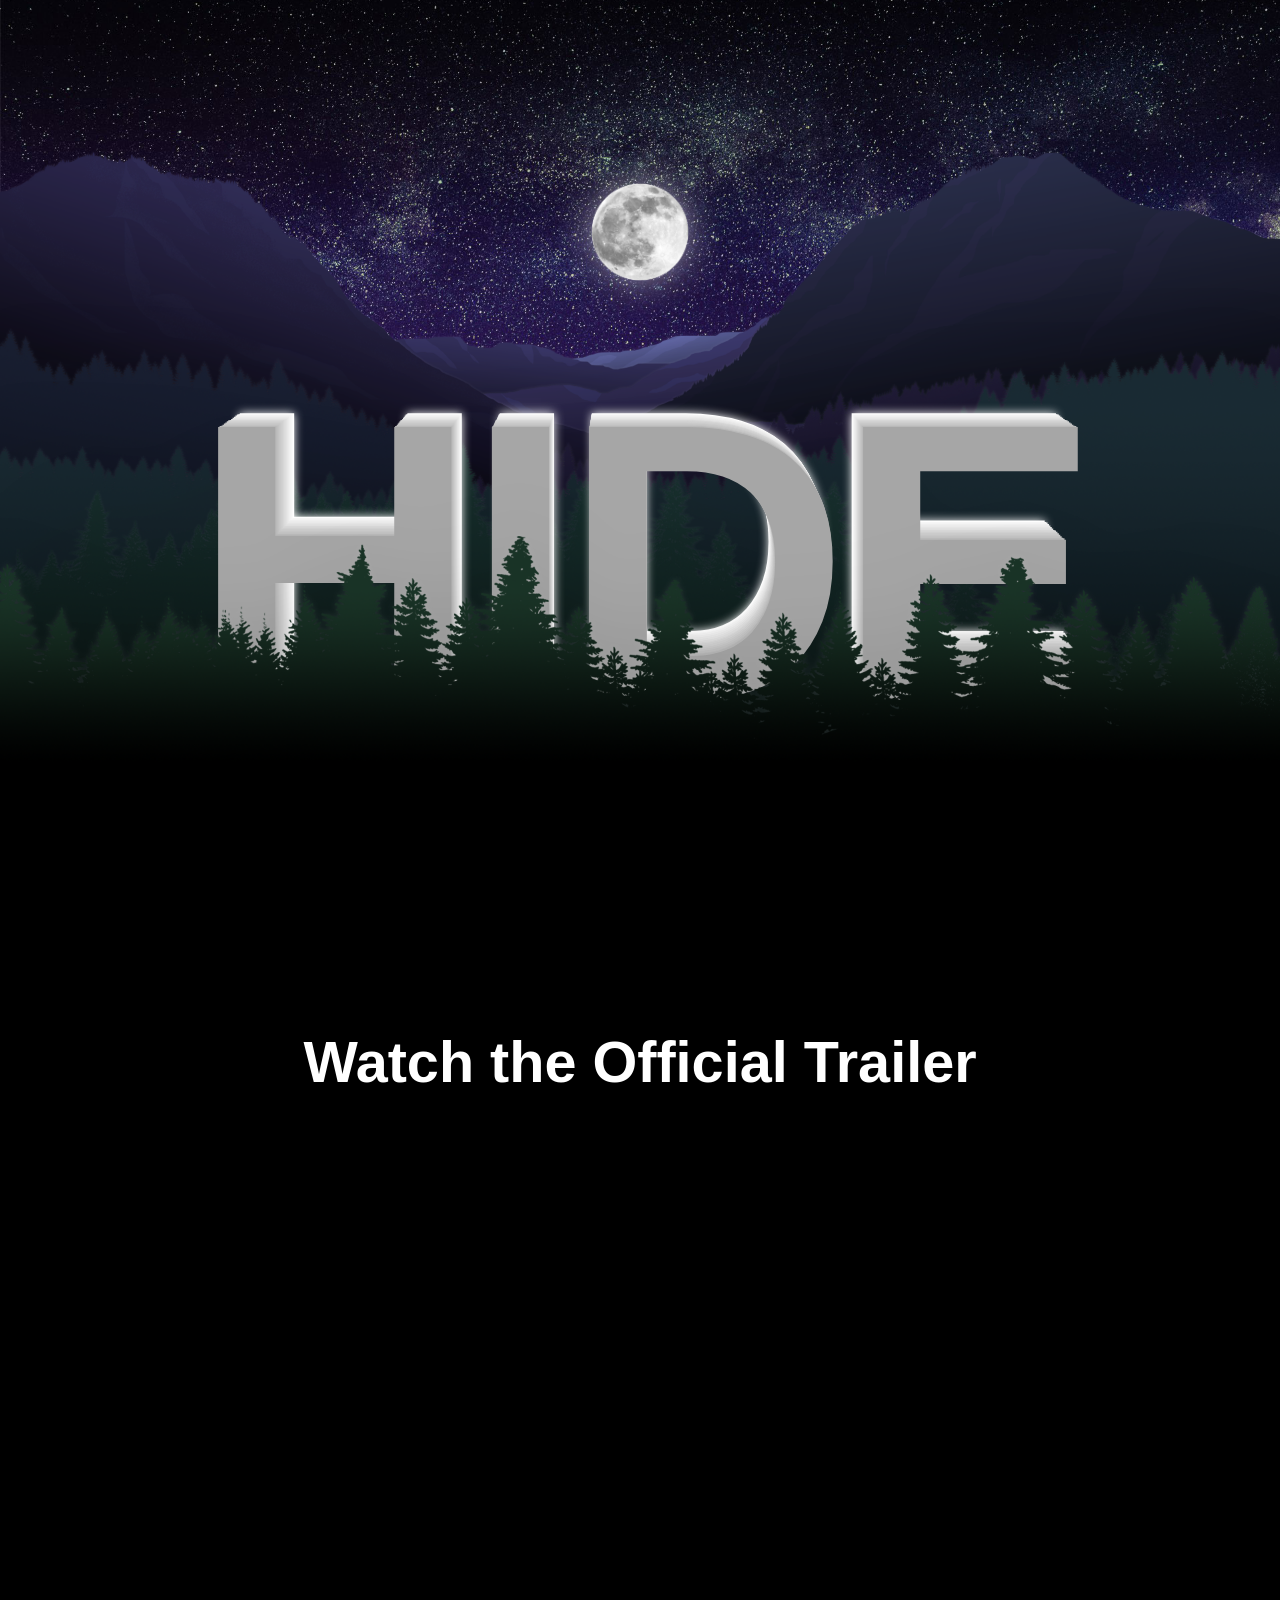
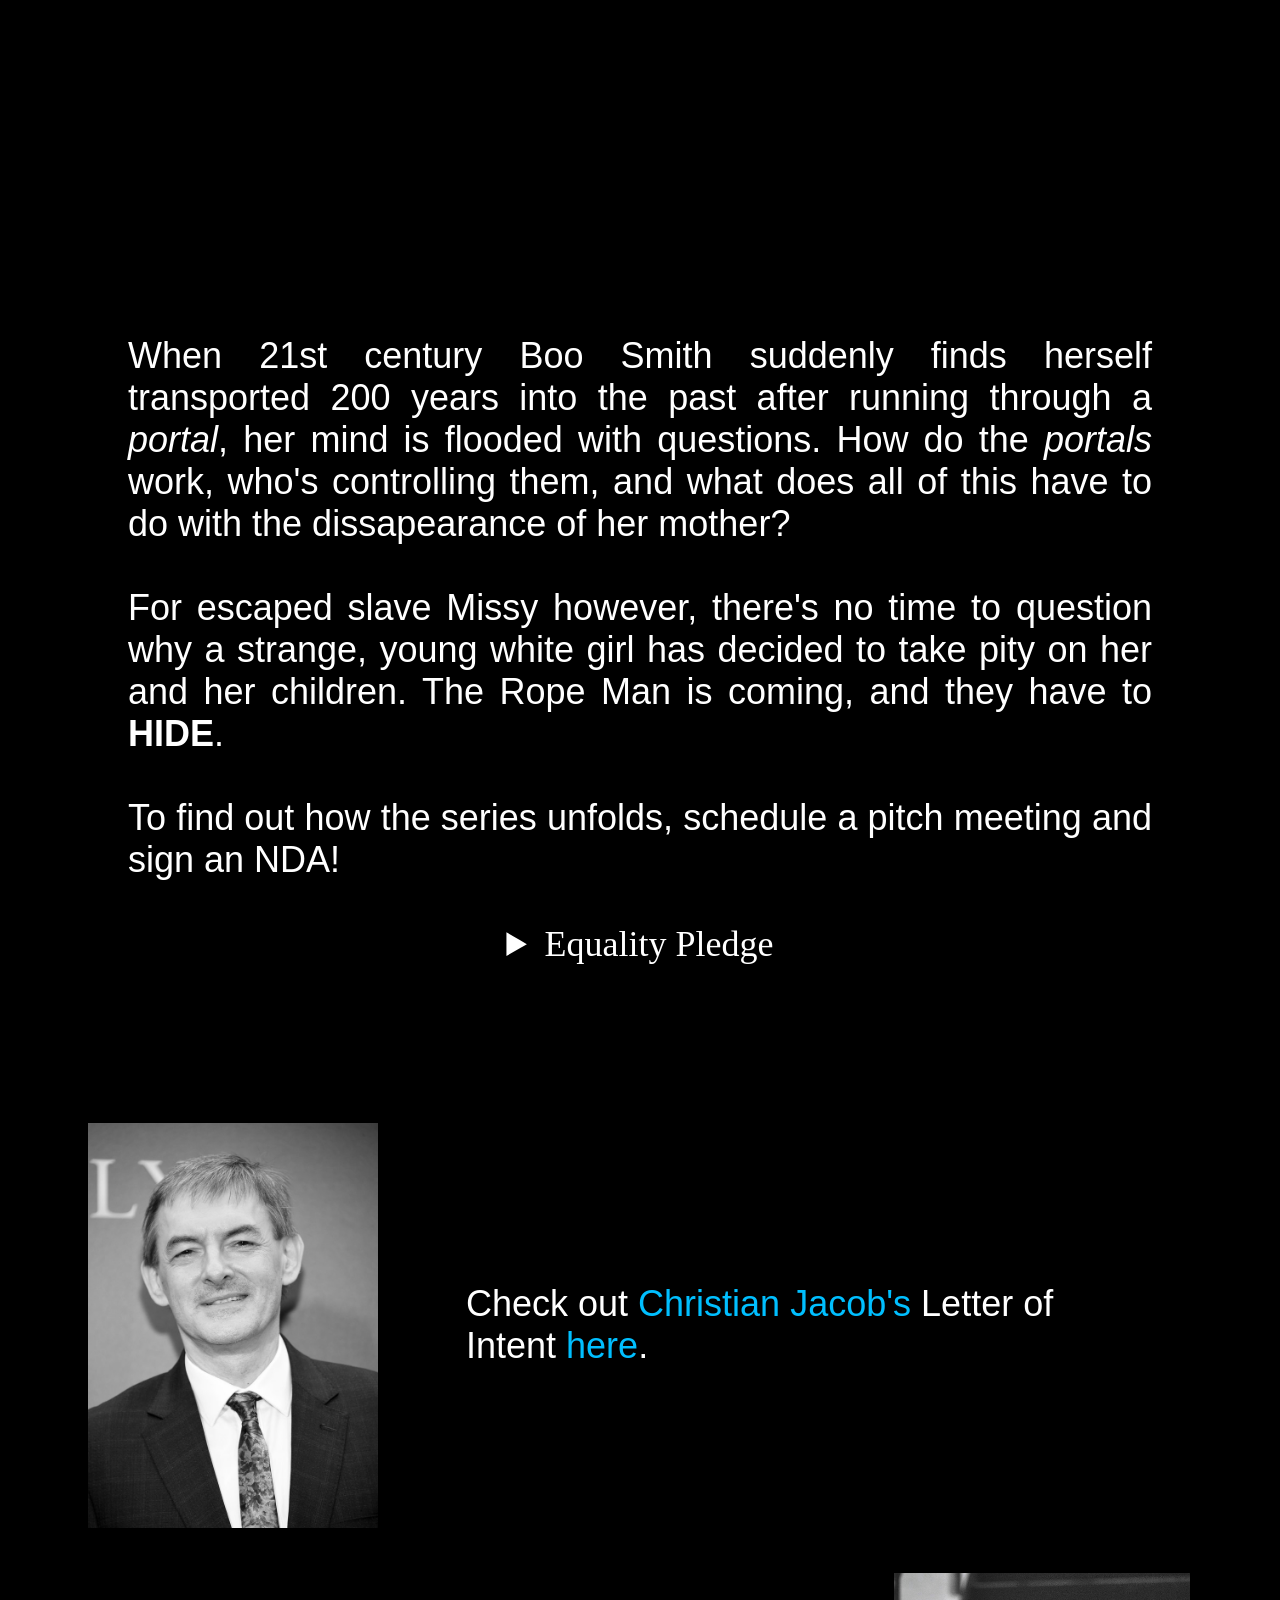
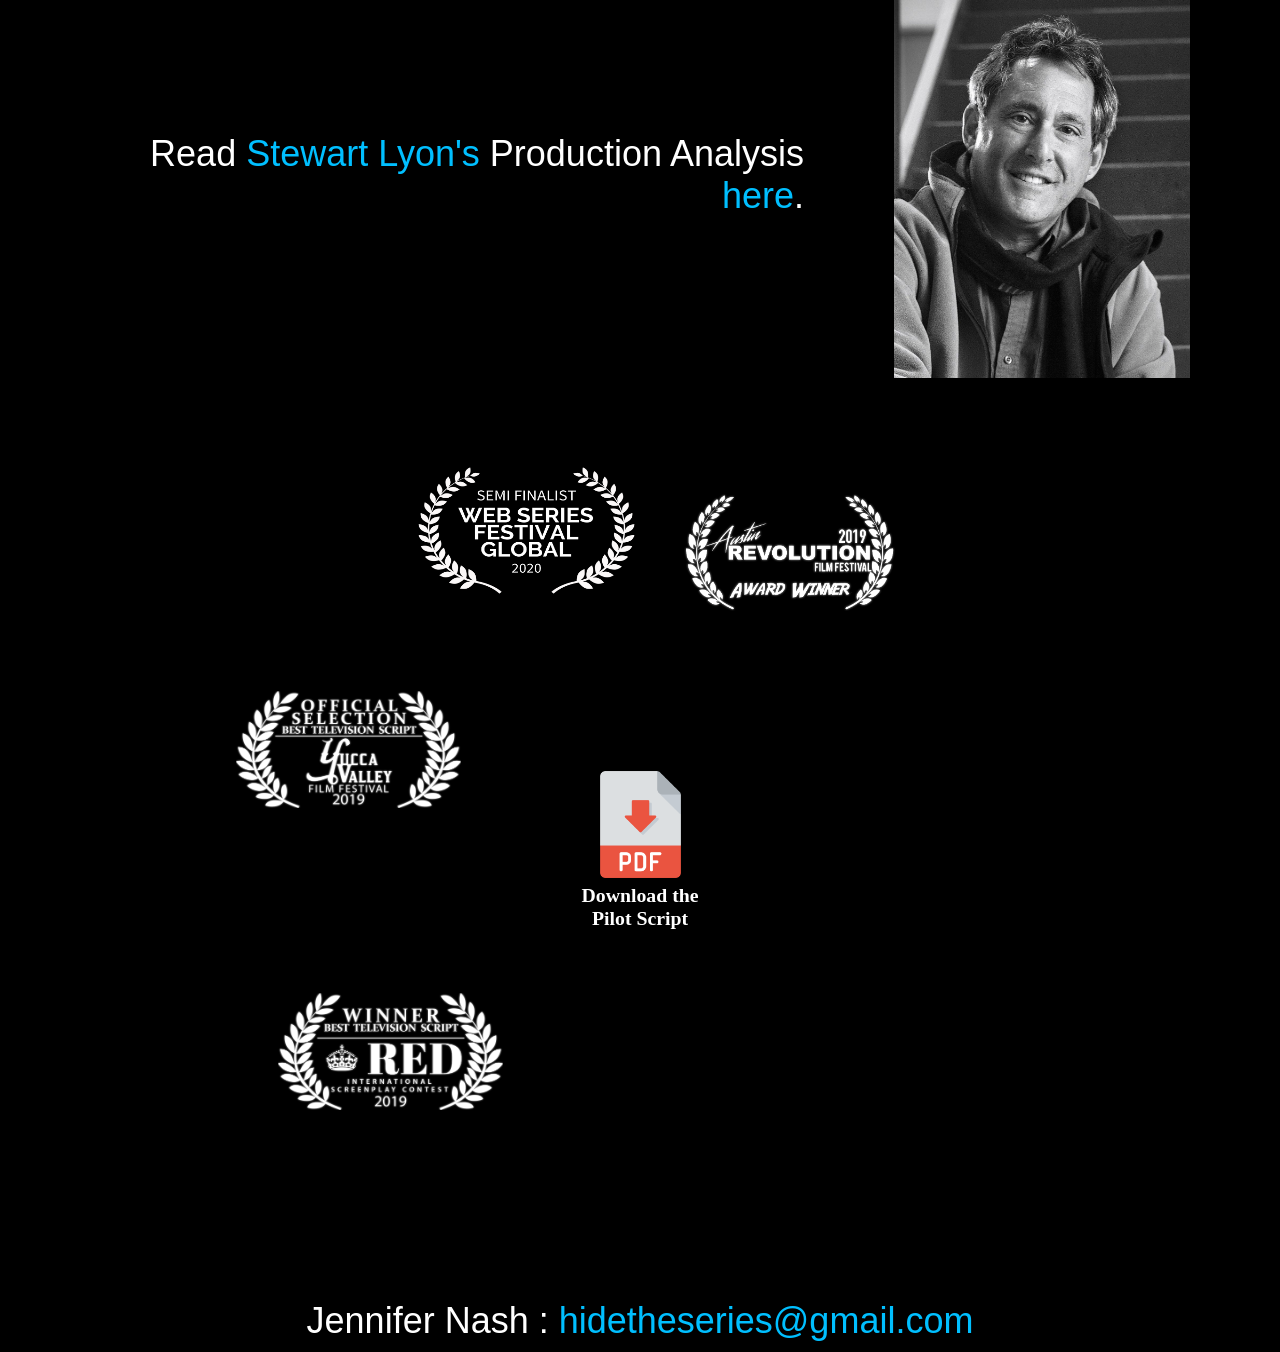
==== commit 43eb390f: "not fixing parallax on mobile, just fixing sky size" ====
--- a/index.html
+++ b/index.html
@@ -21,6 +21,7 @@
 
 <body>
 	<div class="full" id="sky">
+	<script>if(isMobileDevice()){document.getElementById("sky").style.background-attachment = scroll;}</script>
 		<div id="landscape">
 			<div class="parallax" id="moon" data-speed="99.3" style="transform: translateY(0px)"></div>
 			<div class="parallax" id="mountain5" data-speed="98.7" style="transform: translateY(0px)"></div>
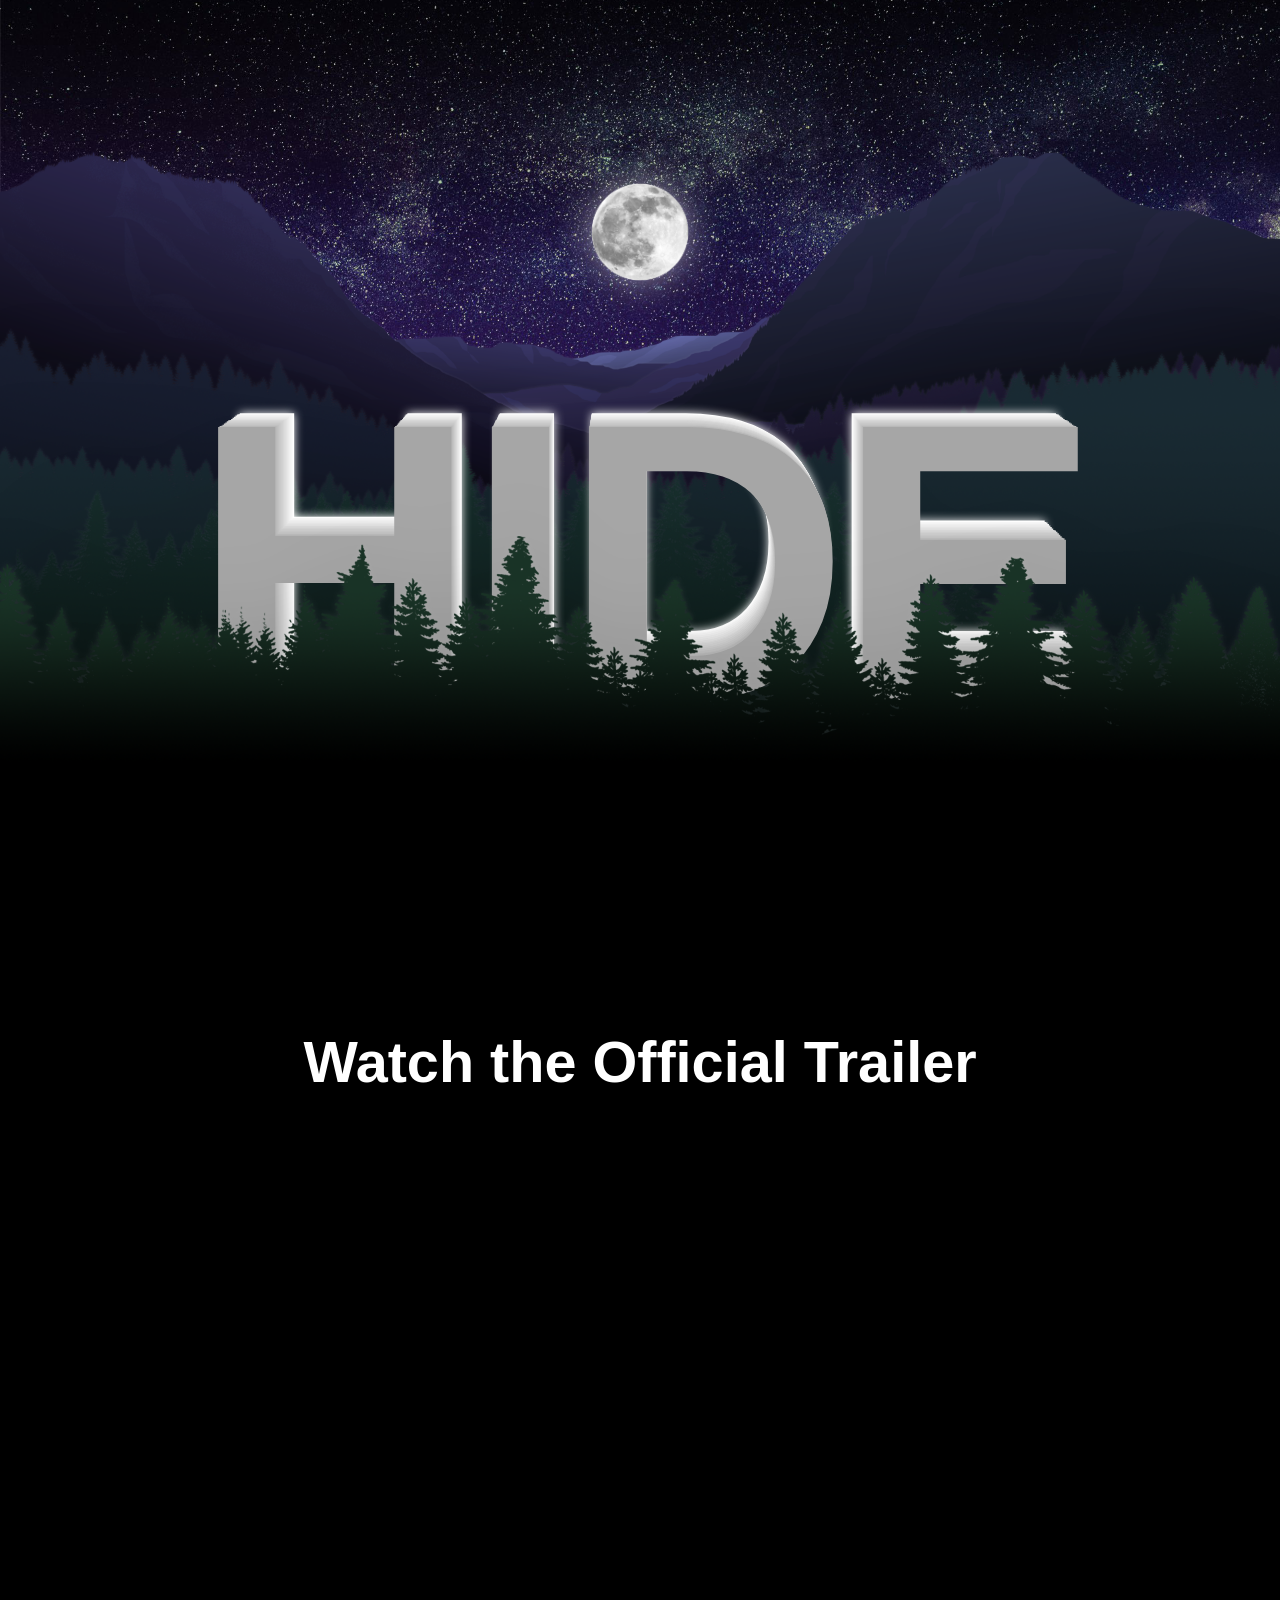
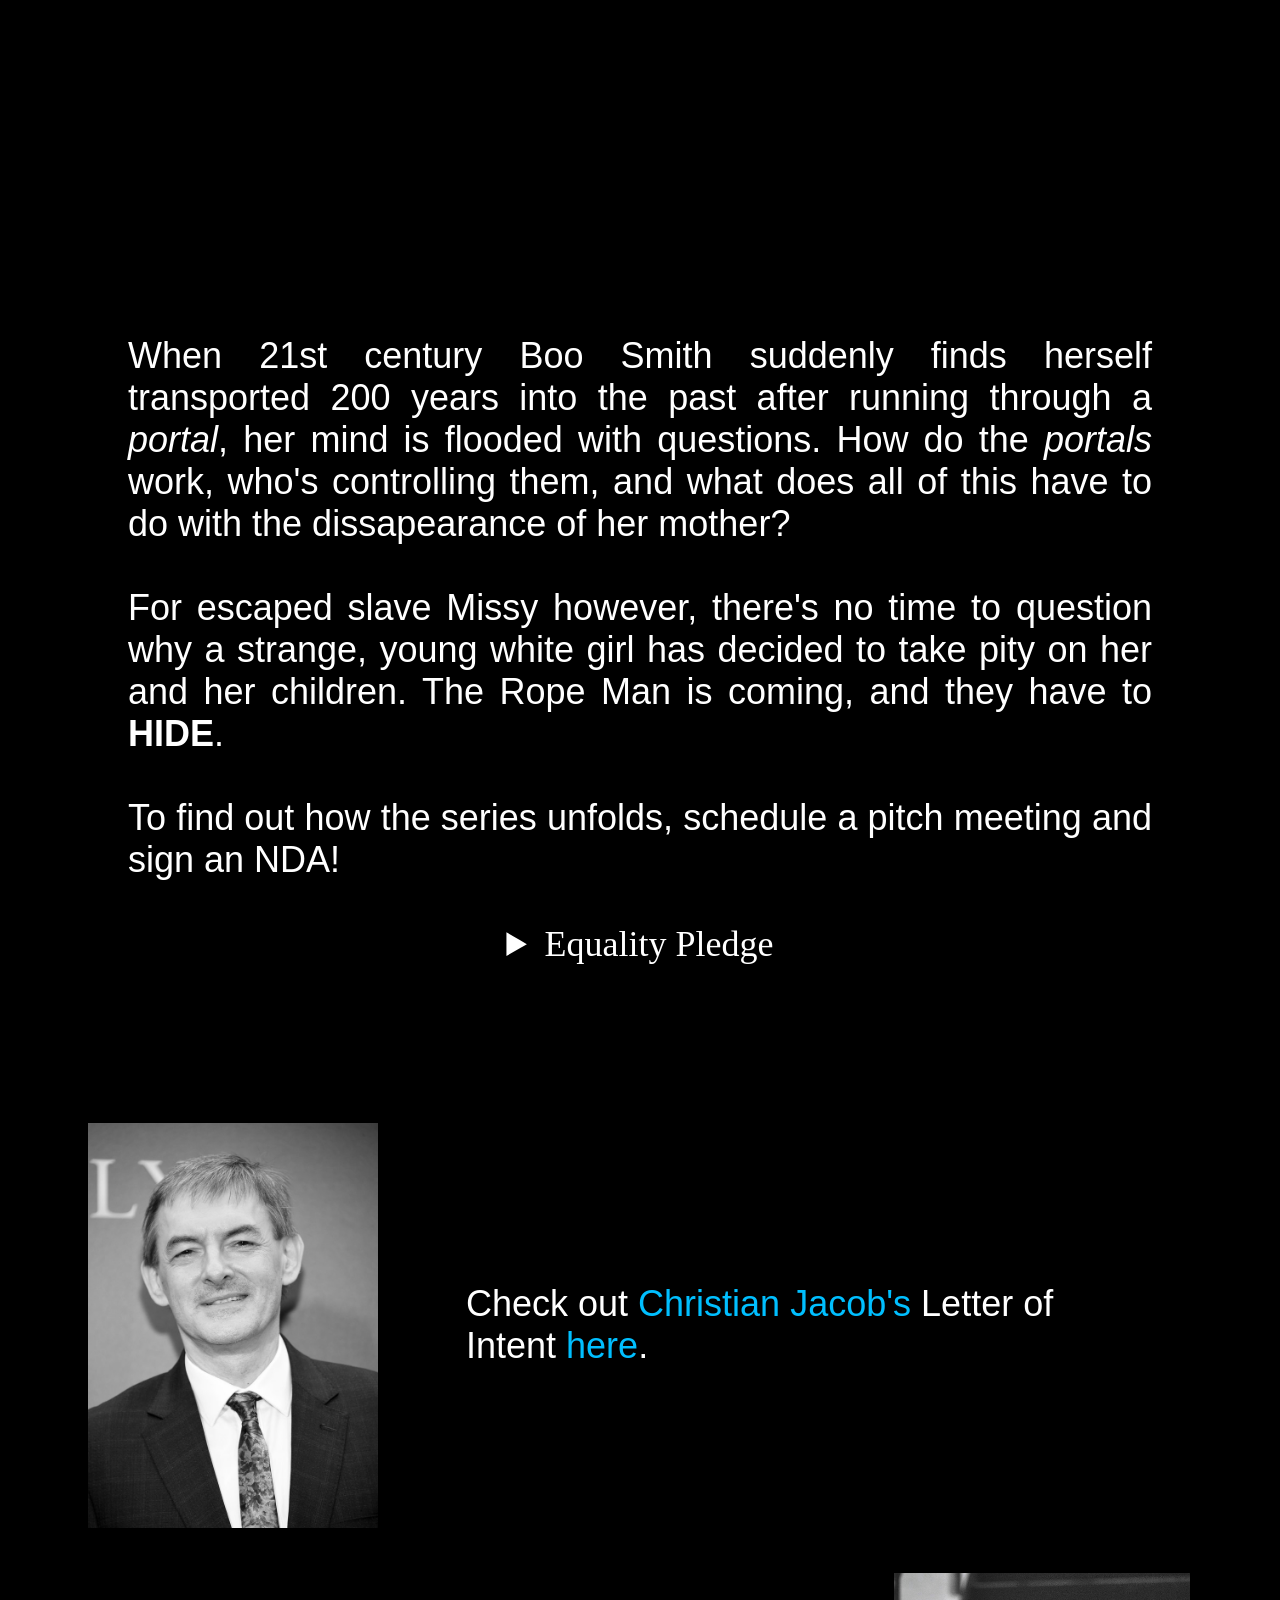
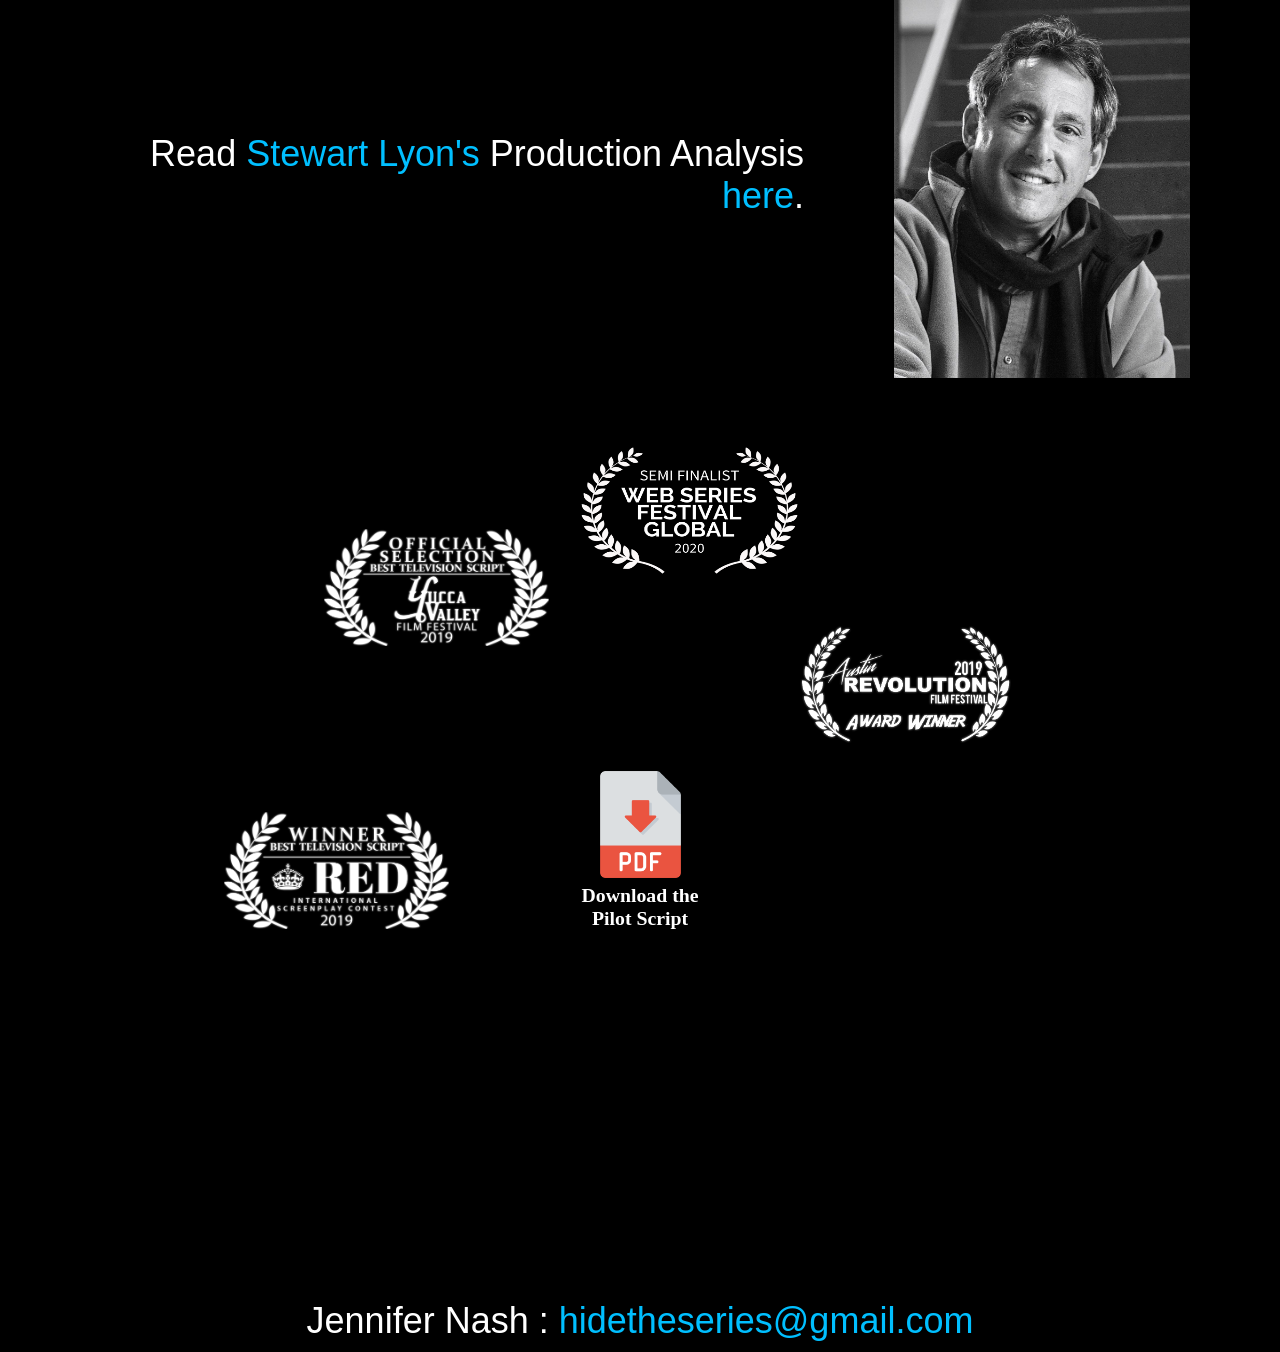
==== commit f7cd2636: "i give up" ====
--- a/index.html
+++ b/index.html
@@ -21,7 +21,6 @@
 
 <body>
 	<div class="full" id="sky">
-	<script>if(isMobileDevice()){document.getElementById("sky").style.background-attachment = scroll;}</script>
 		<div id="landscape">
 			<div class="parallax" id="moon" data-speed="99.3" style="transform: translateY(0px)"></div>
 			<div class="parallax" id="mountain5" data-speed="98.7" style="transform: translateY(0px)"></div>
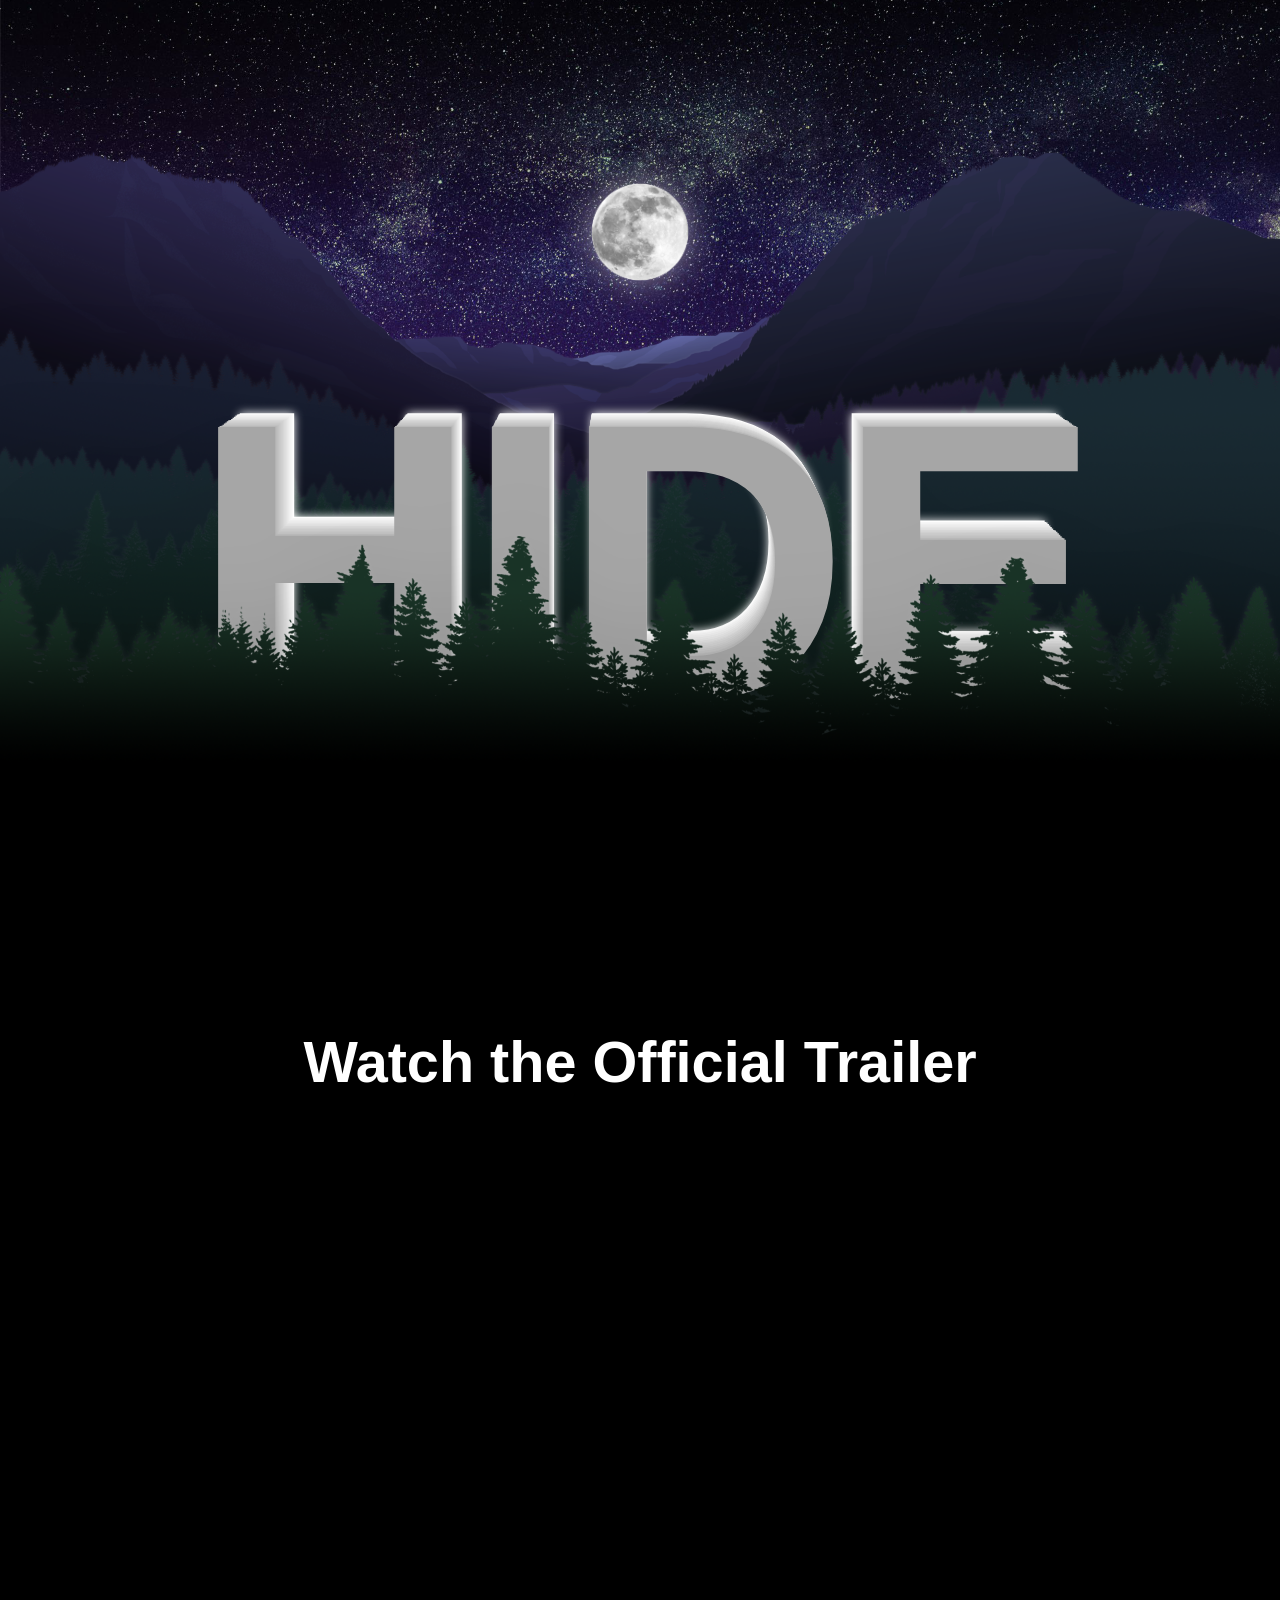
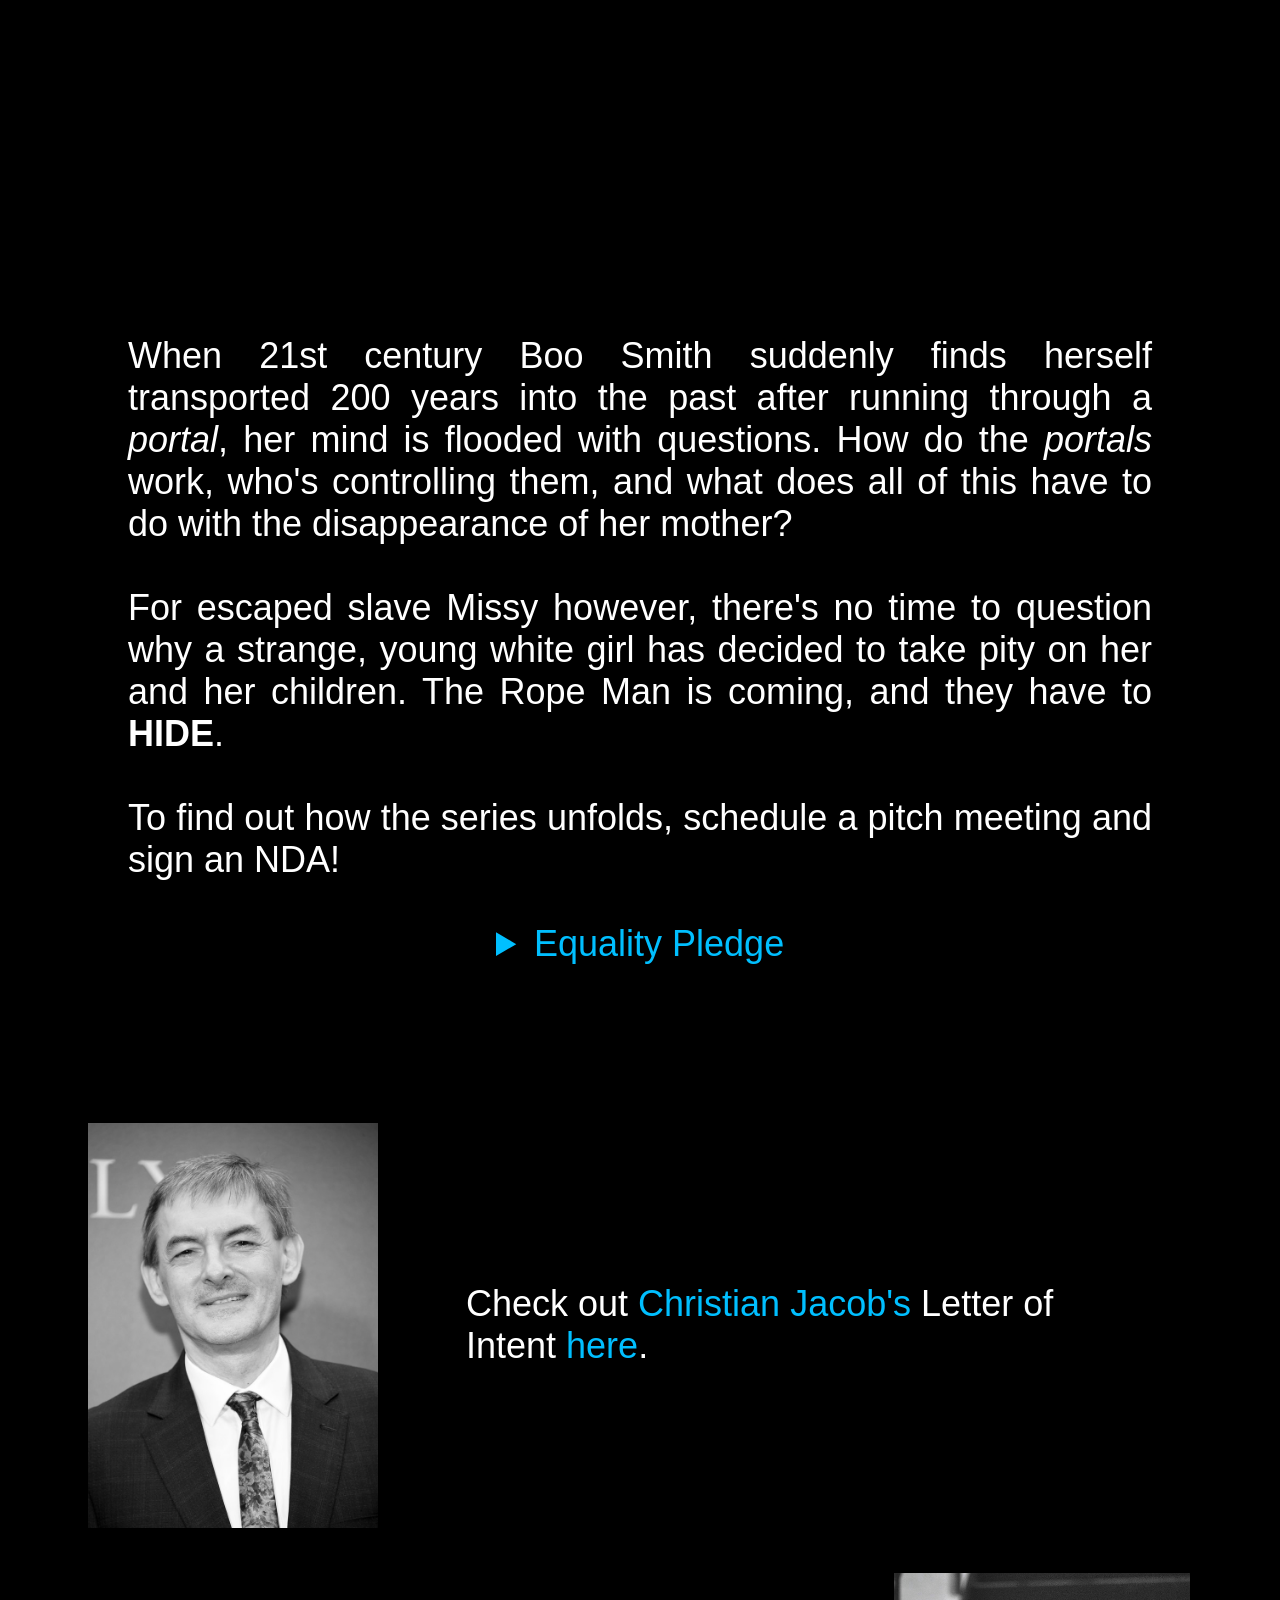
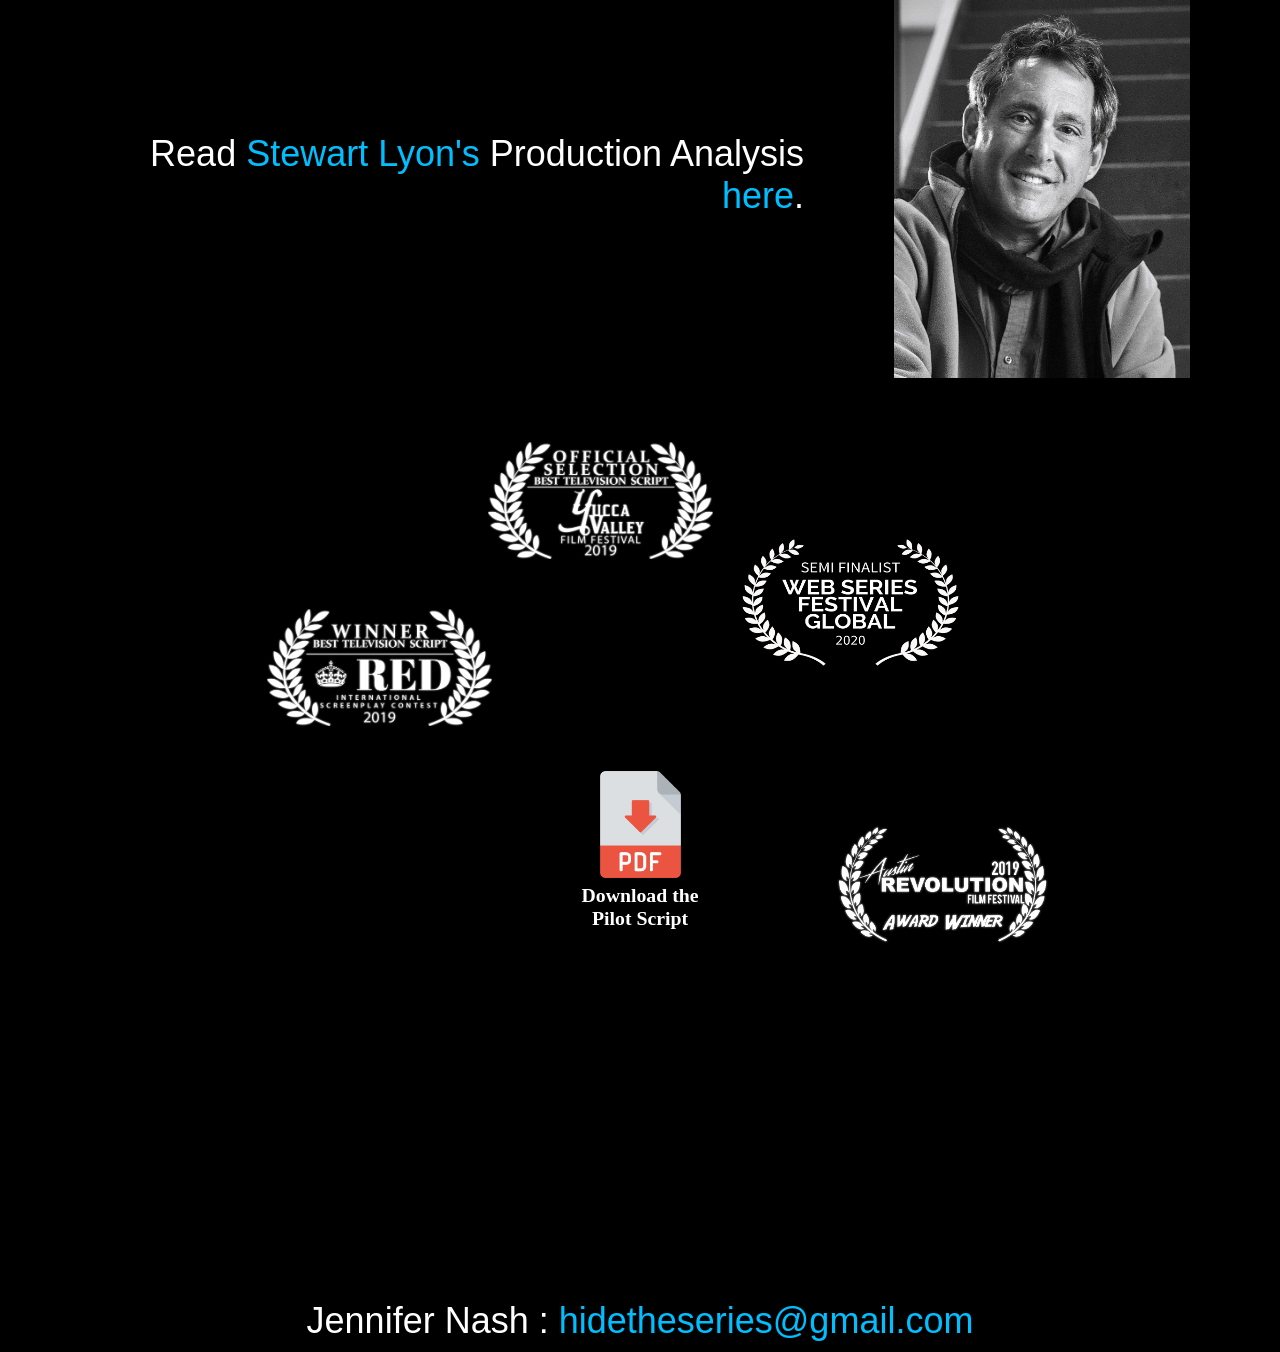
==== commit 42f4c58b: "typo -fixed "disappearance" -summary now deepskyblue" ====
--- a/index.html
+++ b/index.html
@@ -63,7 +63,7 @@
 			200 years into the past after running through a <i>portal</i>,
 			her mind is flooded with questions. How do the <i>portals</i>
 			work, who's controlling them, and what does all of this have 
-			to do with the dissapearance of her mother?<br><br>
+			to do with the disappearance of her mother?<br><br>
 			For escaped slave Missy however, there's no time to question 
 			why a strange, young white girl has decided to take pity on her 
 			and her children. The Rope Man is coming, and they have 
--- a/hide.css
+++ b/hide.css
@@ -293,8 +293,9 @@
  
  summary {
 	 text-align: center;
-	 color: white;
+	 color: deepskyblue;
 	 outline: none;
+	 font-family: sans-serif;
  }
  a {
 	 text-decoration: none;
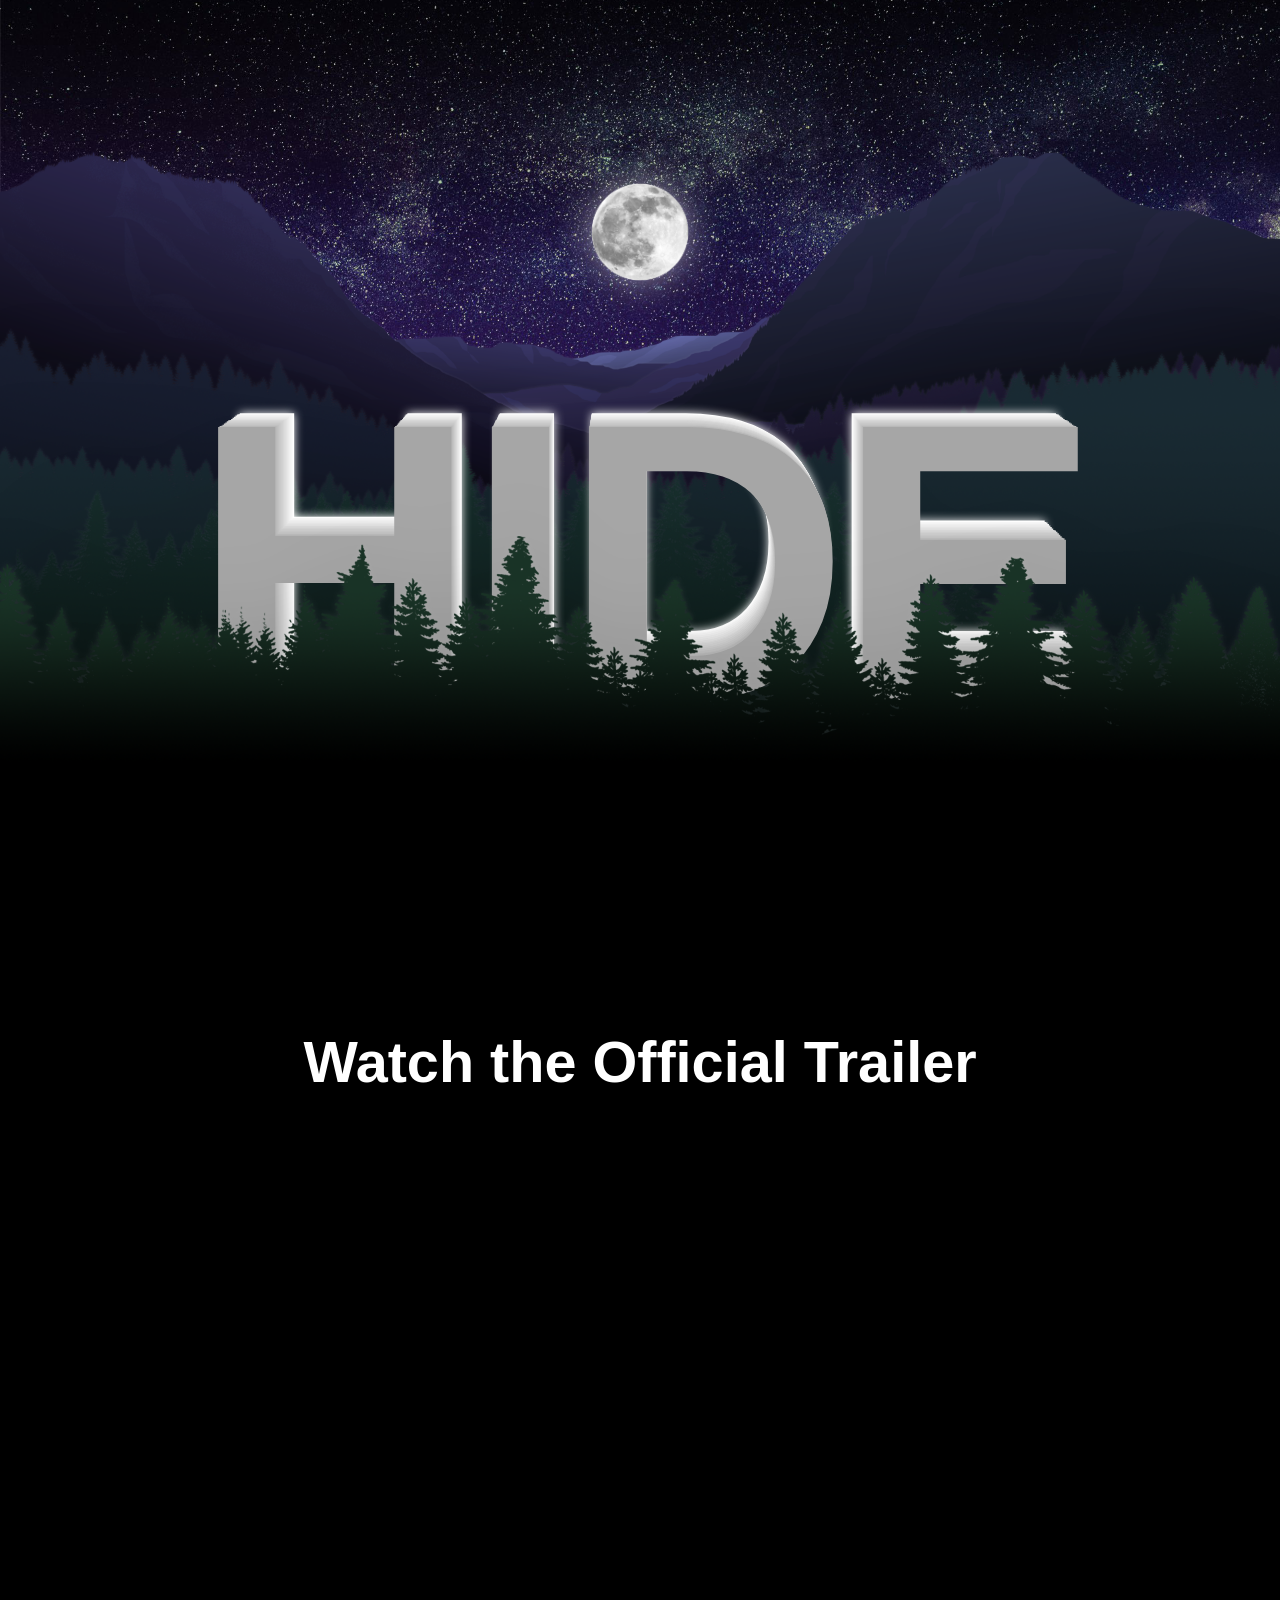
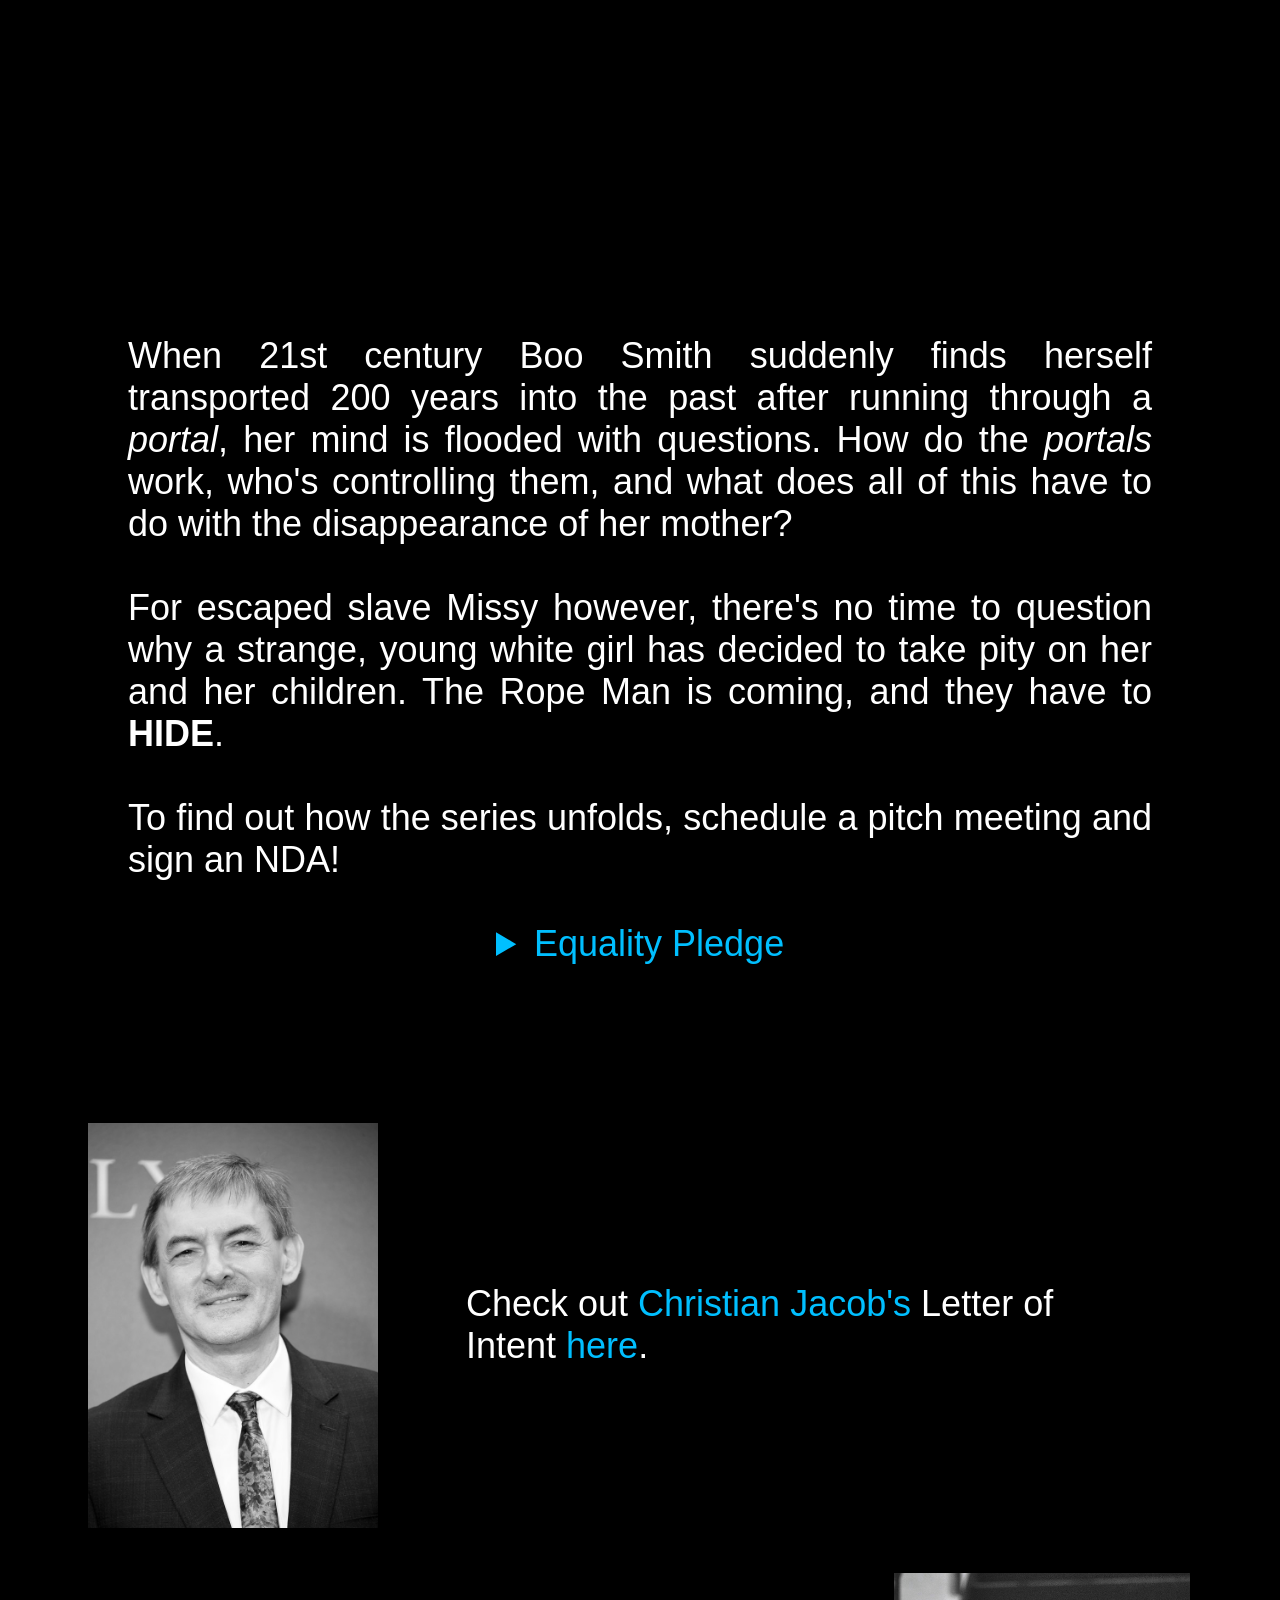
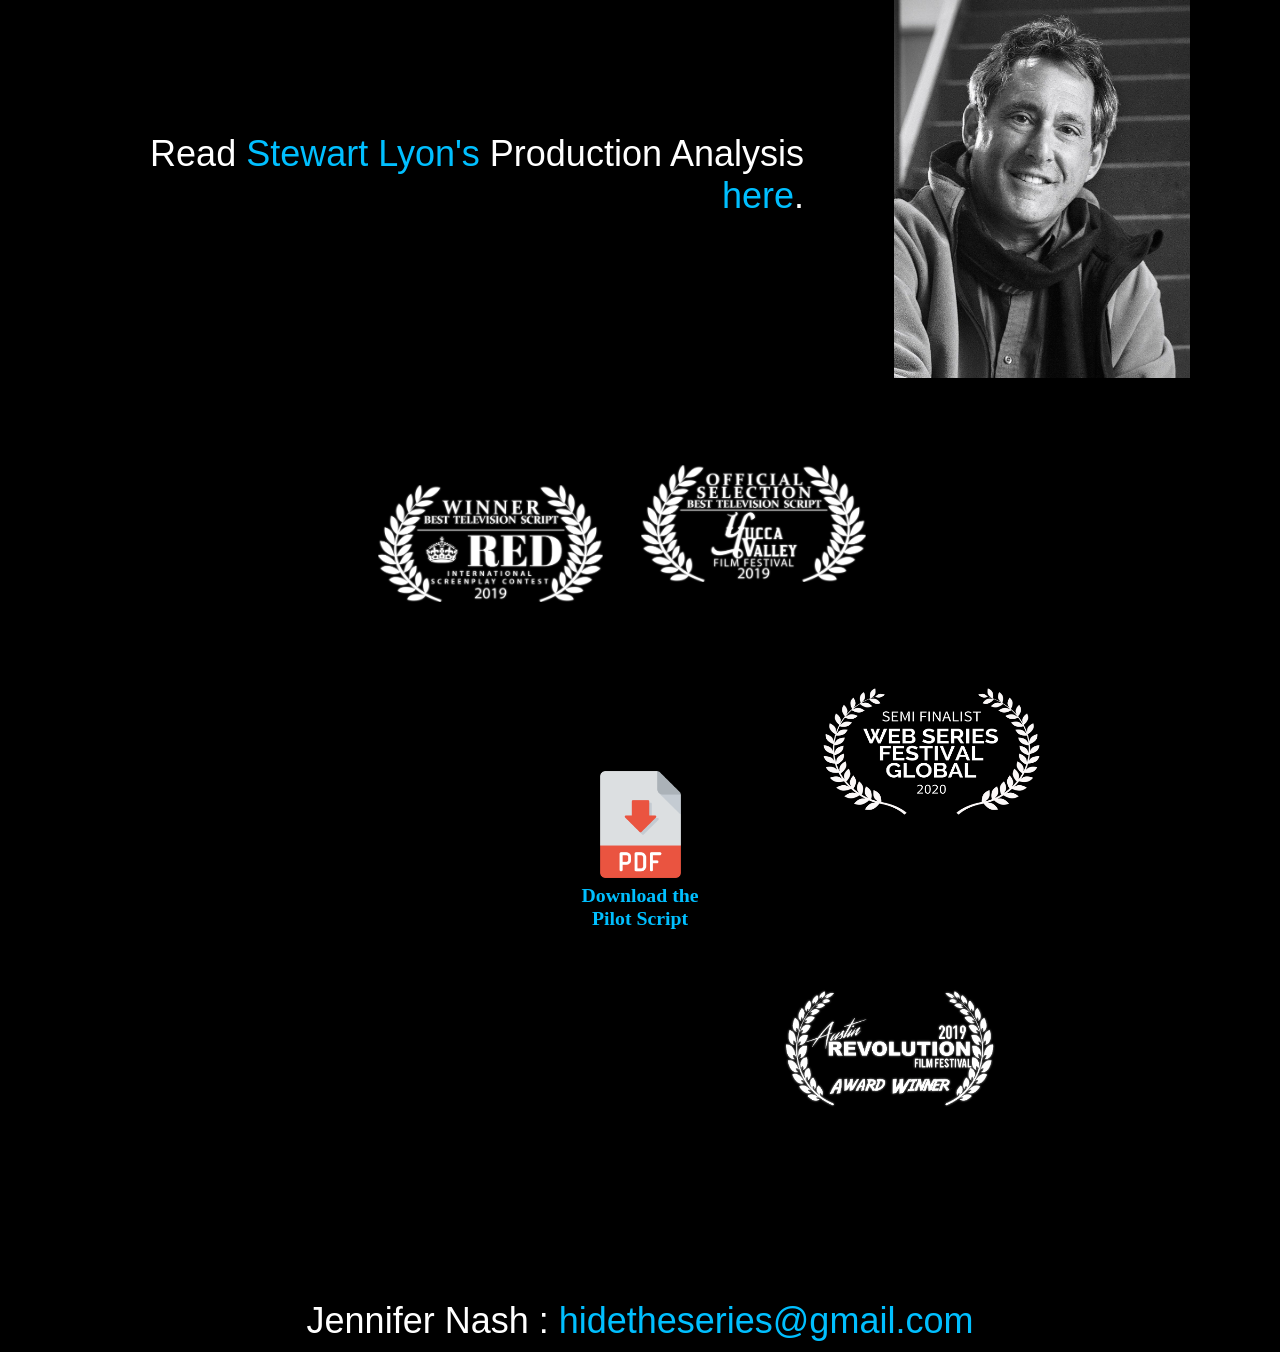
==== commit d19a2777: "intuitive made text download link too" ====
--- a/index.html
+++ b/index.html
@@ -100,7 +100,9 @@
 				<a href="Documents/HIDE_ep1.pdf" download class="download">
 					<img id="pdf" src="pdf-download-logo.png">
 				</a>
-				<h5>Download the<br>Pilot Script</h5>
+				<a href="Documents/HIDE_ep1.pdf" download>
+					<h5>Download the<br>Pilot Script</h5>
+				</a>	
 			</div>
 		</div>
 		<p style="text-align: center;padding-bottom: 10px">Jennifer Nash : <a href="mailto:hidetheseries@gmail.com" target="_blank">hidetheseries@gmail.com</a></p>
--- a/hide.css
+++ b/hide.css
@@ -286,7 +286,6 @@
 	 }
  }
  h5 {
-	 color: white;
 	 text-align: center;
 	 padding-top: 5px;
  }
